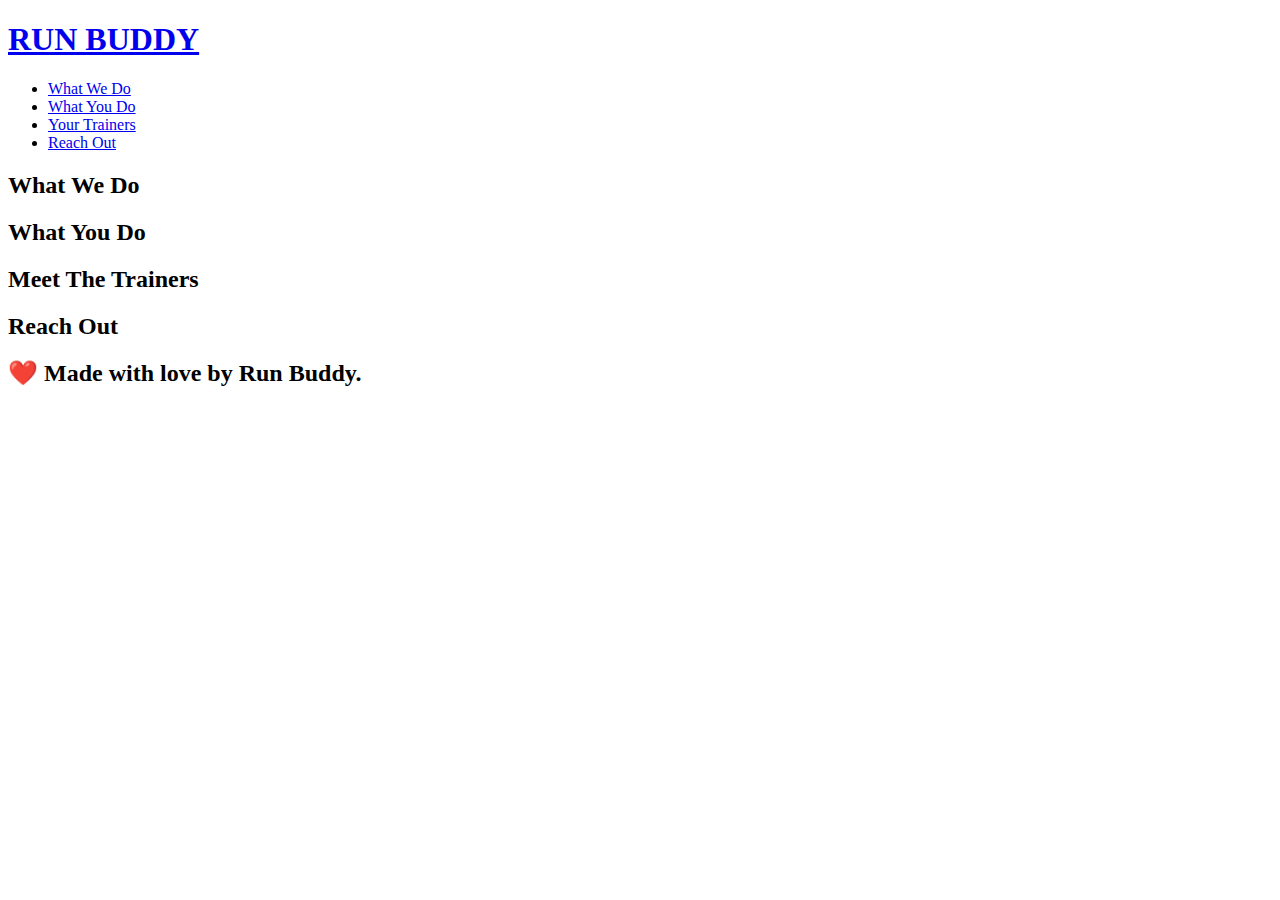
==== index.html @ 9d04934f "main" ====
<!DOCTYPE html>
<html lang="en">
    <head>
        <meta charset="UTF-8" />
        <title>Run Buddy</title>
    </head>
    <body>
        <!-- navigation -->
        <header>
            <h1>
                <a href="/">RUN BUDDY</a>
            </h1>
            <nav>
                <!-- Unordered list element -->
                <ul>
                    <!-- List item element -->
                    <li>
                        <!-- Anchor element -->
                        <a href="#what-we-do">What We Do</a>
                    </li>
                    <li>
                        <a href="#what-you-do">What You Do</a>
                    </li>
                    <li>
                        <a href="#your-trainers">Your Trainers</a>
                    </li>
                    <li>
                        <a href="#reach-out">Reach Out</a>
                    </li>
                </ul>
            </nav>
        </header>
        
        <!-- hero/jumbotron -->
        <section>
        </section>

        <!-- "what we do" section -->
        <section>
            <h2>What We Do</h2>
        </section>

        <!-- "what you do" section -->
        <section>
            <h2>What You Do</h2>
        </section>

        <!-- "meet the trainers" section -->
        <section>
            <h2>Meet The Trainers</h2>
        </section>
        
        <!-- "reach out" section -->
        <section>
            <h2>Reach Out</h2>
        </section>

        <!-- footer -->
        <footer>
            <h2>❤️ Made with love by Run Buddy.</h2>
        </footer>
    </body>
</html>
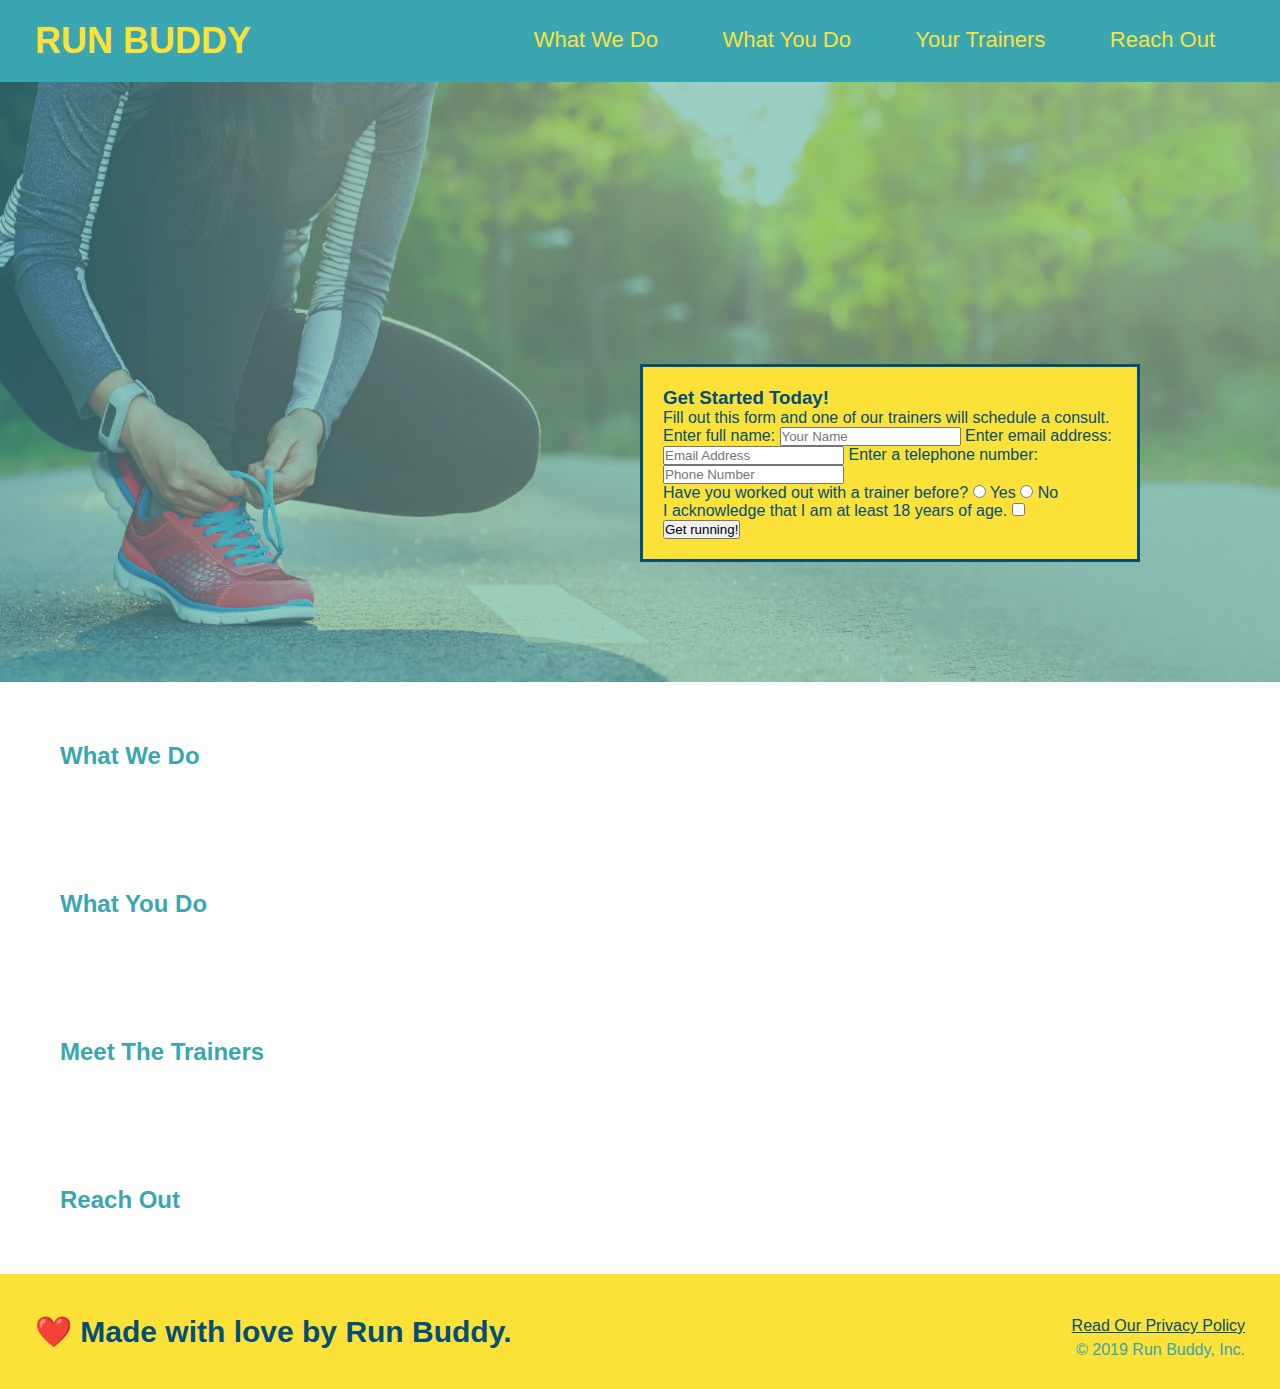
==== commit 146b7011: "working file" ====
--- a/index.html
+++ b/index.html
@@ -1,63 +1,101 @@
 <!DOCTYPE html>
 <html lang="en">
-    <head>
-        <meta charset="UTF-8" />
-        <title>Run Buddy</title>
-    </head>
-    <body>
-        <!-- navigation -->
-        <header>
-            <h1>
-                <a href="/">RUN BUDDY</a>
-            </h1>
-            <nav>
-                <!-- Unordered list element -->
-                <ul>
-                    <!-- List item element -->
-                    <li>
-                        <!-- Anchor element -->
-                        <a href="#what-we-do">What We Do</a>
-                    </li>
-                    <li>
-                        <a href="#what-you-do">What You Do</a>
-                    </li>
-                    <li>
-                        <a href="#your-trainers">Your Trainers</a>
-                    </li>
-                    <li>
-                        <a href="#reach-out">Reach Out</a>
-                    </li>
-                </ul>
-            </nav>
-        </header>
-        
-        <!-- hero/jumbotron -->
-        <section>
-        </section>
 
-        <!-- "what we do" section -->
-        <section>
-            <h2>What We Do</h2>
-        </section>
+<head>
+  <meta charset="UTF-8" />
+  <title>Run Buddy</title>
+  <link rel="stylesheet" href="./assets/css/style.css" />
+</head>
 
-        <!-- "what you do" section -->
-        <section>
-            <h2>What You Do</h2>
-        </section>
+<body>
+  <!-- navigation -->
+  <header>
+    <h1>
+      <a href="/">
+        RUN BUDDY
+      </a>
+    </h1>
+    <nav>
+      <!-- Unordered list element -->
+      <ul>
+        <!-- List item element-->
+        <li>
+          <!-- Anchor element -->
+          <a href="#what-we-do">What We Do</a>
+        </li>
+        <li>
+          <a href="#what-you-do">What You Do</a>
+        </li>
+        <li>
+          <a href="#your-trainers">Your Trainers</a>
+        </li>
+        <li>
+          <a href="#reach-out">Reach Out</a>
+        </li>
+      </ul>
+    </nav>
+  </header>
 
-        <!-- "meet the trainers" section -->
-        <section>
-            <h2>Meet The Trainers</h2>
-        </section>
-        
-        <!-- "reach out" section -->
-        <section>
-            <h2>Reach Out</h2>
-        </section>
+  <!-- hero/jumbotron -->
+  <section class="hero">
+    <div class="hero-form">
+      <h3>Get Started Today!</h3>
+      <p>Fill out this form and one of our trainers will schedule a consult.</p>
+      <form>
+        <label for="name">Enter full name:</label>
+        <input type="text" placeholder="Your Name" name="name" id="name" />
+        <label for="email">Enter email address:</label>
+        <input type="email" placeholder="Email Address" name="email" id="email"/>
+        <label for="phone">Enter a telephone number:</label>
+        <input type="tel" placeholder="Phone Number" name="phone" id="phone"/>
+        <p>
+          Have you worked out with a trainer before?
+          <input type="radio" name="trainer-confirm" id="trainer-yes" />
+          <label for="trainer-yes">Yes</label>
+          <input type="radio" name="trainer-confirm" id="trainer-no" />
+          <label for="trainer-no">No</label>
+        </p>
+        <p>
+          <label for="checkbox" >
+            I acknowledge that I am at least 18 years of age.
+          </label>
+          <input type="checkbox" name="age-confirm" id="checkbox" />
+        </p>
+        <button type="submit">
+          Get running!
+        </button>
+      </form>
+    </div>
+  </section>
 
-        <!-- footer -->
-        <footer>
-            <h2>❤️ Made with love by Run Buddy.</h2>
-        </footer>
-    </body>
+  <!-- "what we do" section -->
+  <section>
+    <h2>What We Do</h2>
+  </section>
+
+  <!-- "what you do" section -->
+  <section>
+    <h2>What You Do</h2>
+  </section>
+
+  <!-- "meet the trainers" section -->
+  <section>
+    <h2>Meet The Trainers</h2>
+  </section>
+
+  <!-- "reach out" section -->
+  <section>
+    <h2>Reach Out</h2>
+  </section>
+
+  <!-- footer -->
+  <footer>
+    <h2>❤️ Made with love by Run Buddy.</h2>
+    <div>
+      <a href="#">Read Our Privacy Policy</a><br />
+      &copy; 2019 Run Buddy, Inc.
+    </div>
+  </footer>
+</body>
+
 </html>--- a/assets/css/style.css
+++ b/assets/css/style.css
@@ -0,0 +1,90 @@
+* {
+  margin: 0;
+  padding: 0;
+  box-sizing: border-box;
+}
+
+body {
+  /* more on this crazy alphanumerical value in a minute! */
+  color: #39a6b2;
+  font-family: Helvetica, Arial, sans-serif;
+}
+
+/* apply styles to <header> */
+header {
+  padding: 20px 35px;
+  background-color: #39a6b2;
+}
+
+header h1 {
+  font-weight: bold;
+  font-size: 36px;
+  color: #fce138;
+  margin: 0;
+  display: inline;
+}
+header a {
+  text-decoration: none;
+  color: #fce138;
+}
+
+header nav {
+  float: right;
+  margin: 7px 0;
+}
+
+header nav ul li {
+  display: inline;
+}
+
+header nav ul li a {
+  margin: 0 30px;
+  font-weight: lighter;
+  font-size: 22px;
+}
+
+footer {
+  background: #fce138;
+  width: 100%;
+  padding: 40px 35px;
+}
+
+footer h2 {
+  display: inline;
+  color: #024e76;
+  font-size: 30px;
+  margin: 0;
+}
+
+footer div {
+  float: right;
+  line-height: 1.5;
+  text-align: right;
+}
+
+footer a {
+  color: #024e76;
+}
+
+section {
+  padding: 60px;
+}
+
+.hero {
+  background-image: url("../images/hero-bg.jpg");
+  height: 600px;
+  background-size: cover;
+  background-position: center;
+  position: relative;
+}
+
+.hero-form {
+  border: 3px solid #024e76;
+  background-color: #fce138;
+  padding: 20px;
+  width: 500px;
+  color: #024e76;
+  position: absolute;
+  bottom: 120px;
+  right: 140px;
+}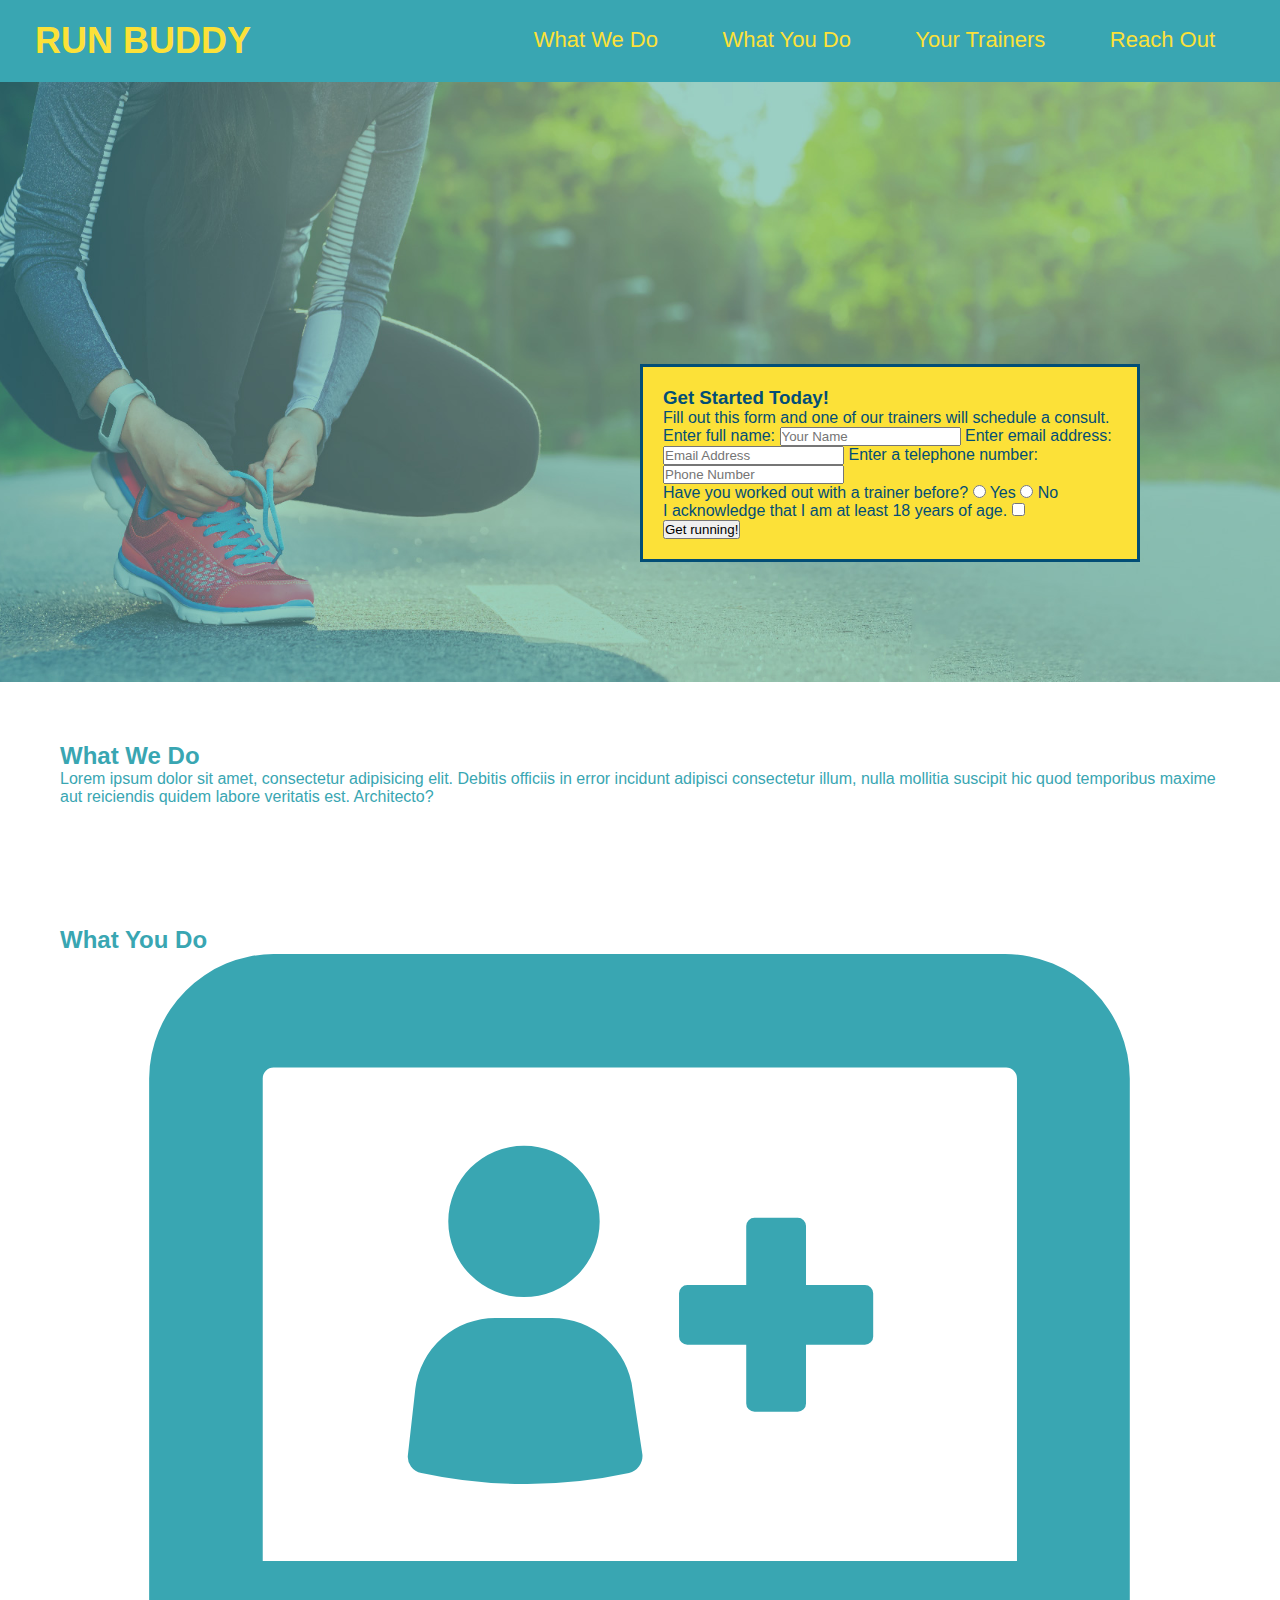
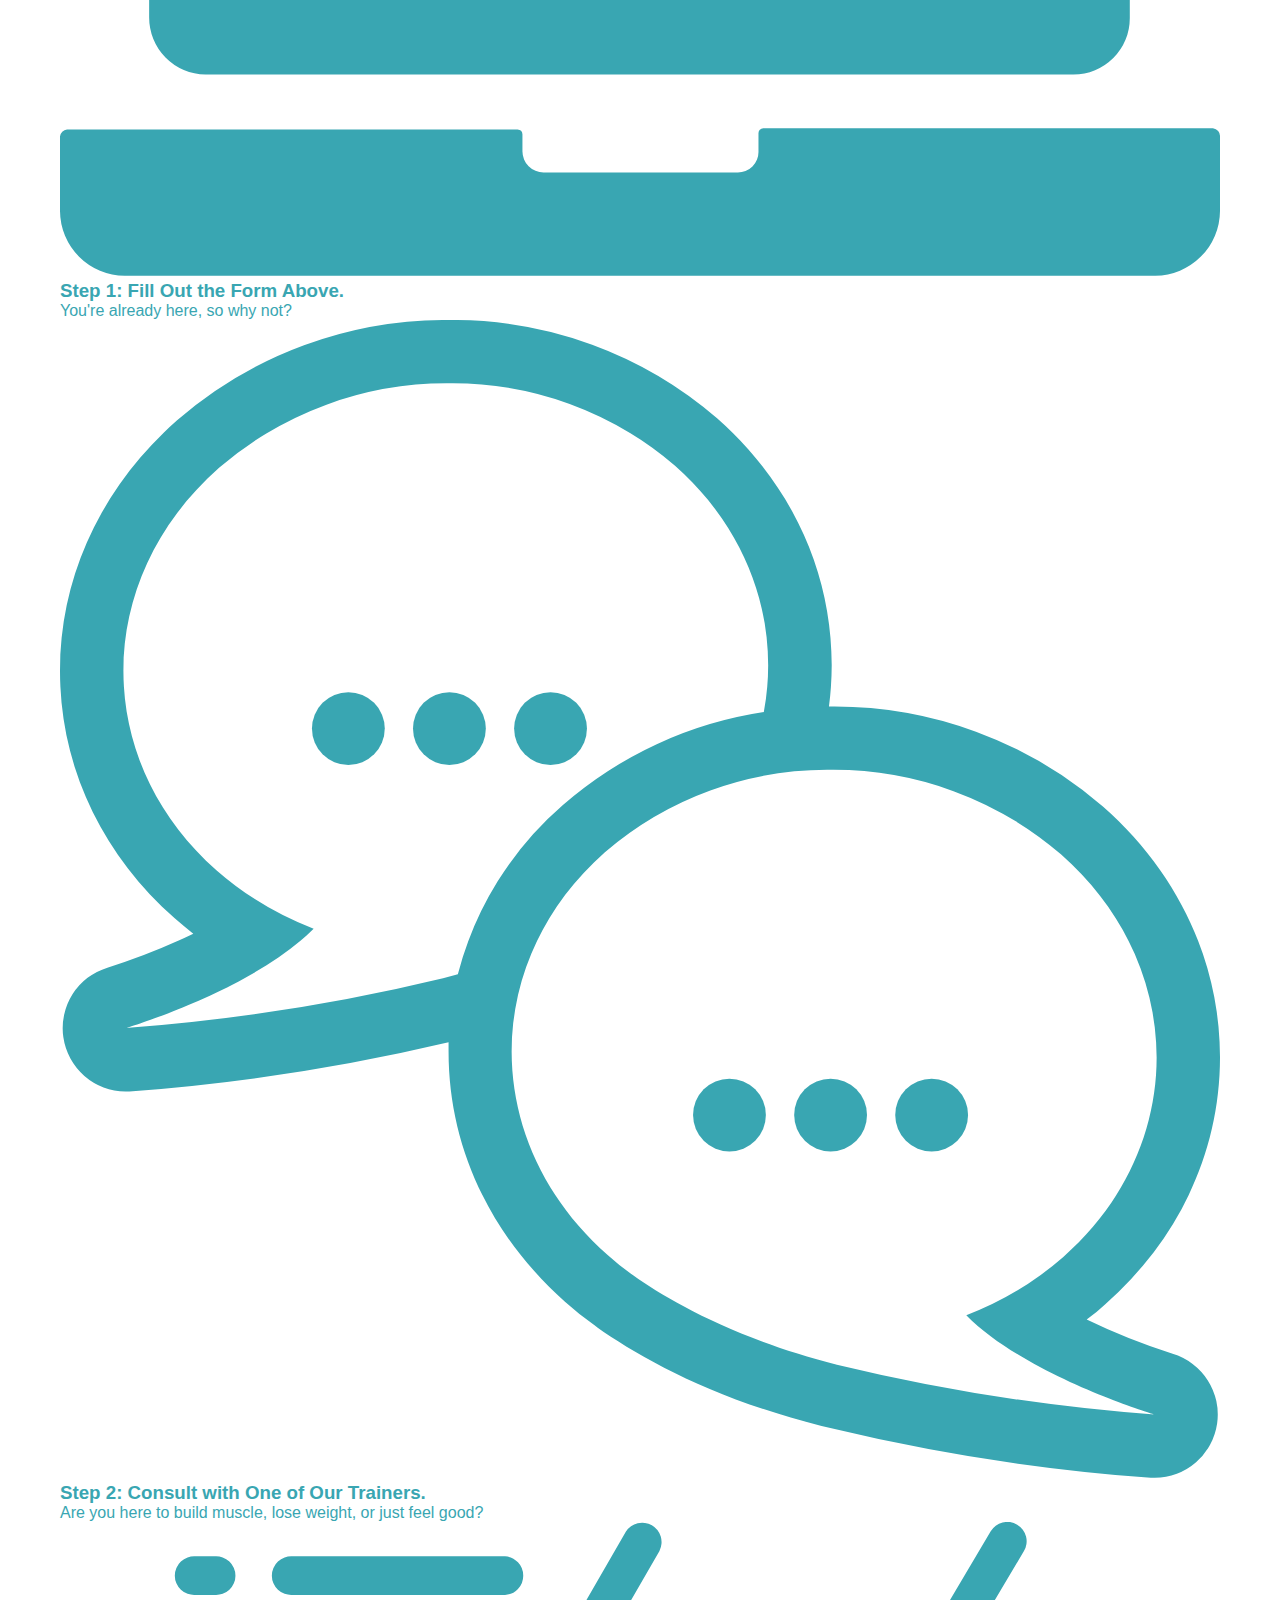
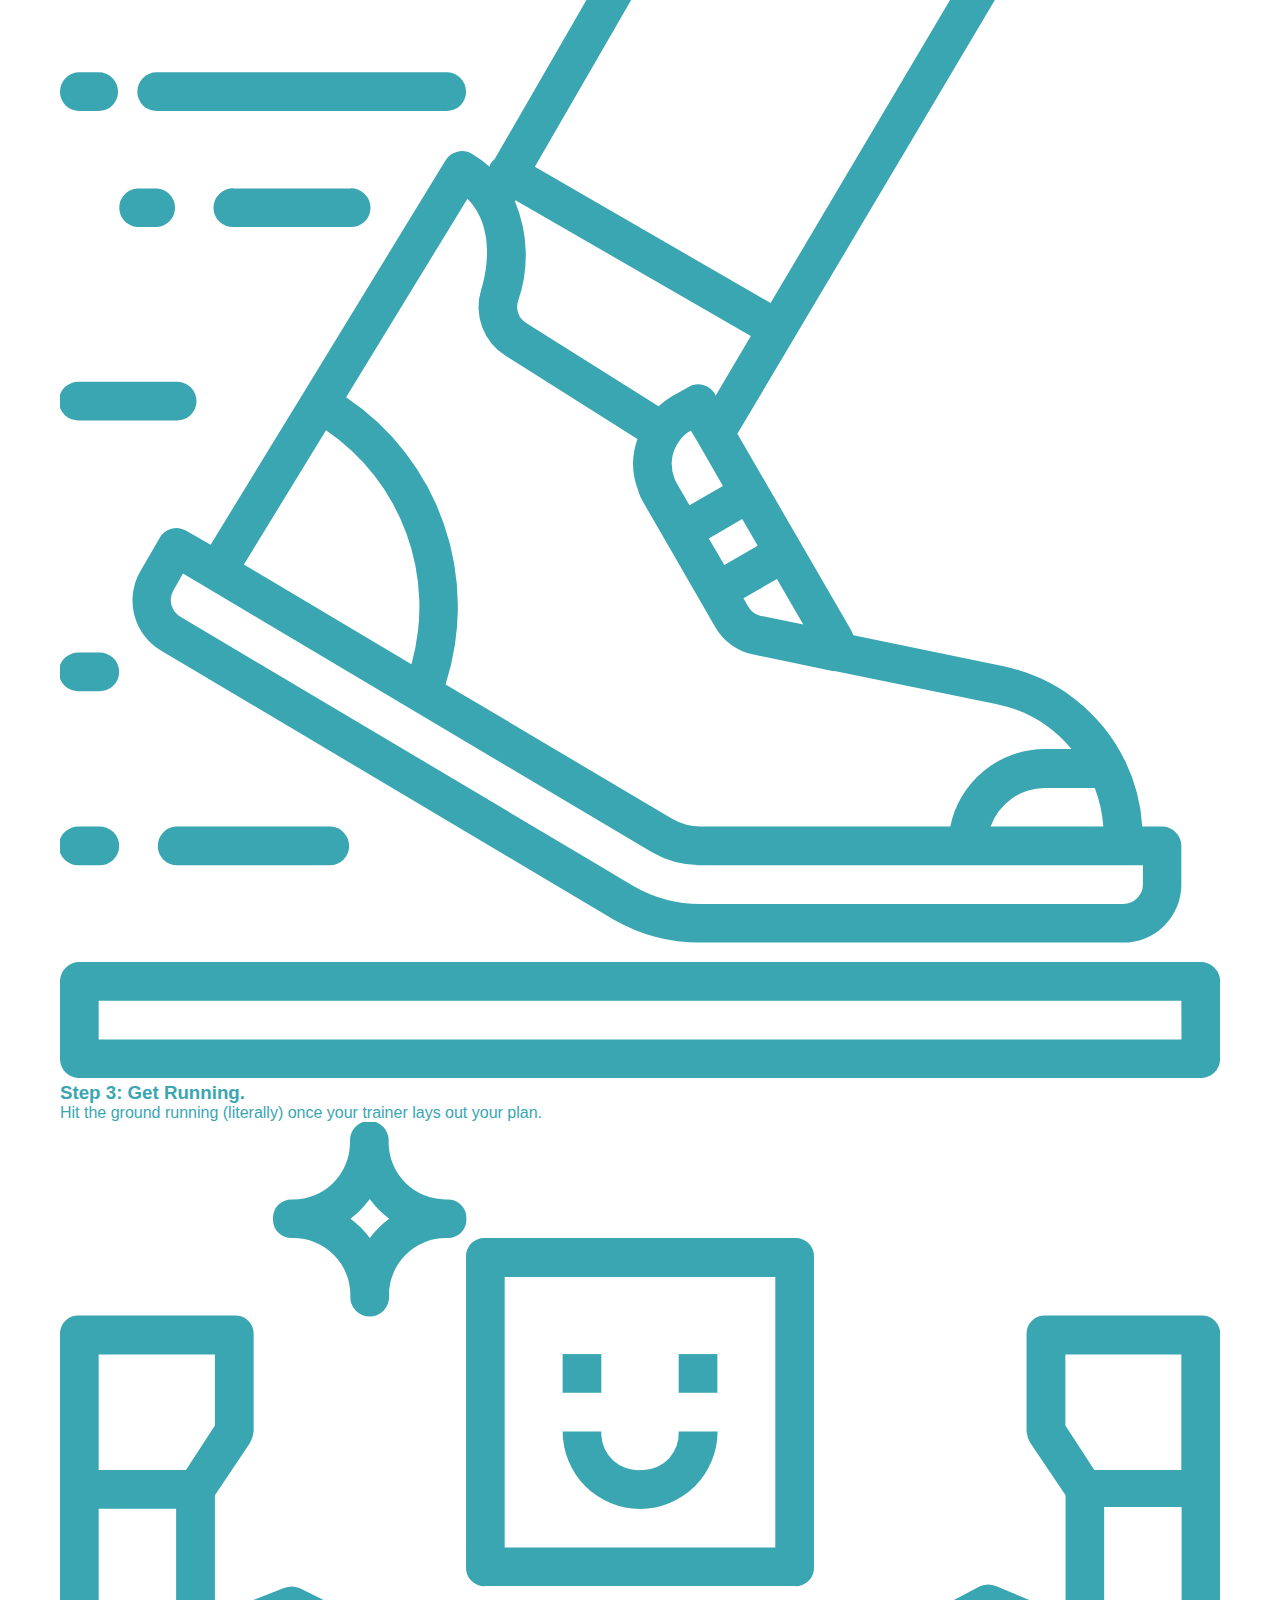
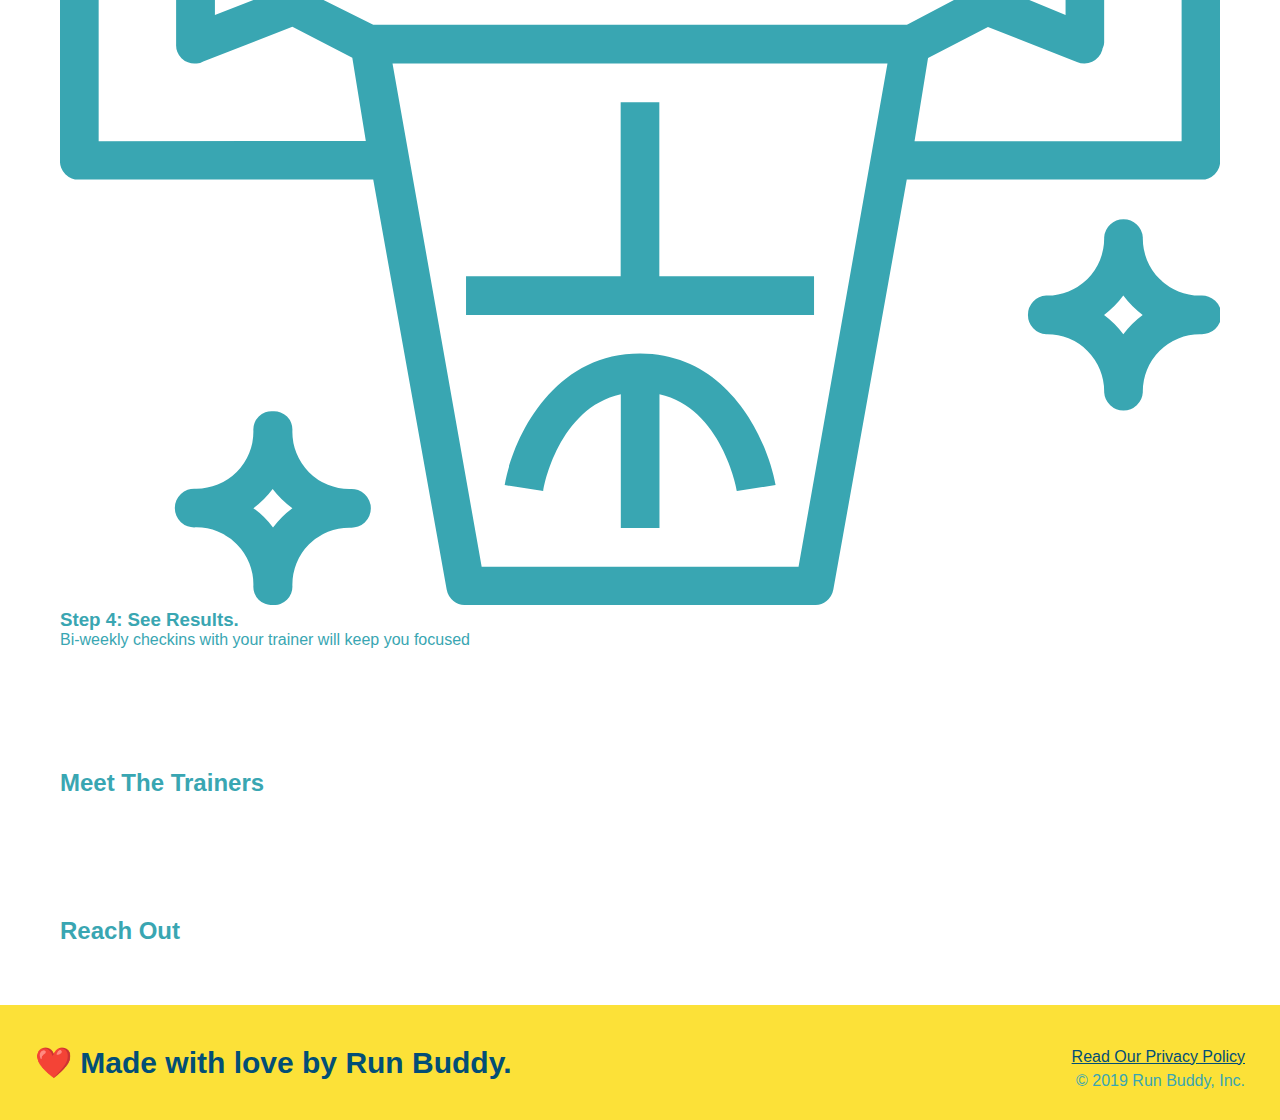
==== commit d0ad6df7: "working" ====
--- a/index.html
+++ b/index.html
@@ -43,11 +43,11 @@
       <p>Fill out this form and one of our trainers will schedule a consult.</p>
       <form>
         <label for="name">Enter full name:</label>
-        <input type="text" placeholder="Your Name" name="name" id="name" />
+        <input type="text" placeholder="Your Name" name="name" id="name" class="form-input" />
         <label for="email">Enter email address:</label>
-        <input type="email" placeholder="Email Address" name="email" id="email"/>
+        <input type="email" placeholder="Email Address" name="email" id="email" class="form-input" />
         <label for="phone">Enter a telephone number:</label>
-        <input type="tel" placeholder="Phone Number" name="phone" id="phone"/>
+        <input type="tel" placeholder="Phone Number" name="phone" id="phone" class="form-input" />
         <p>
           Have you worked out with a trainer before?
           <input type="radio" name="trainer-confirm" id="trainer-yes" />
@@ -69,13 +69,42 @@
   </section>
 
   <!-- "what we do" section -->
-  <section>
+  <section id="what-we-do">
     <h2>What We Do</h2>
+    <p>
+      Lorem ipsum dolor sit amet, consectetur adipisicing elit. Debitis officiis in error incidunt adipisci consectetur illum, nulla mollitia suscipit hic quod temporibus maxime aut reiciendis quidem labore veritatis est. Architecto?
+    </p>
   </section>
 
   <!-- "what you do" section -->
-  <section>
+  <section id="what-you-do">
     <h2>What You Do</h2>
+
+    <div>
+      <!-- insert this img element -->
+      <img src="./assets/images/step-1.svg" alt="" />
+      <h3>Step 1: Fill Out the Form Above.</h3>
+      <p>You're already here, so why not?</p>
+    </div>
+
+    <div>
+      <img src="./assets/images/step-2.svg" alt="" />
+      <h3>Step 2: Consult with One of Our Trainers.</h3>
+      <p>Are you here to build muscle, lose weight, or just feel good?</p>
+    </div>
+
+    <div>
+      <img src="./assets/images/step-3.svg" alt="" />
+      <h3>Step 3: Get Running.</h3>
+      <p>Hit the ground running (literally) once your trainer lays out your plan.</p>
+    </div>
+
+    <div>
+      <img src="./assets/images/step-4.svg" alt="" />
+      <h3>Step 4: See Results.</h3>
+      <p>Bi-weekly checkins with your trainer will keep you focused</p>
+    </div>
+
   </section>
 
   <!-- "meet the trainers" section -->
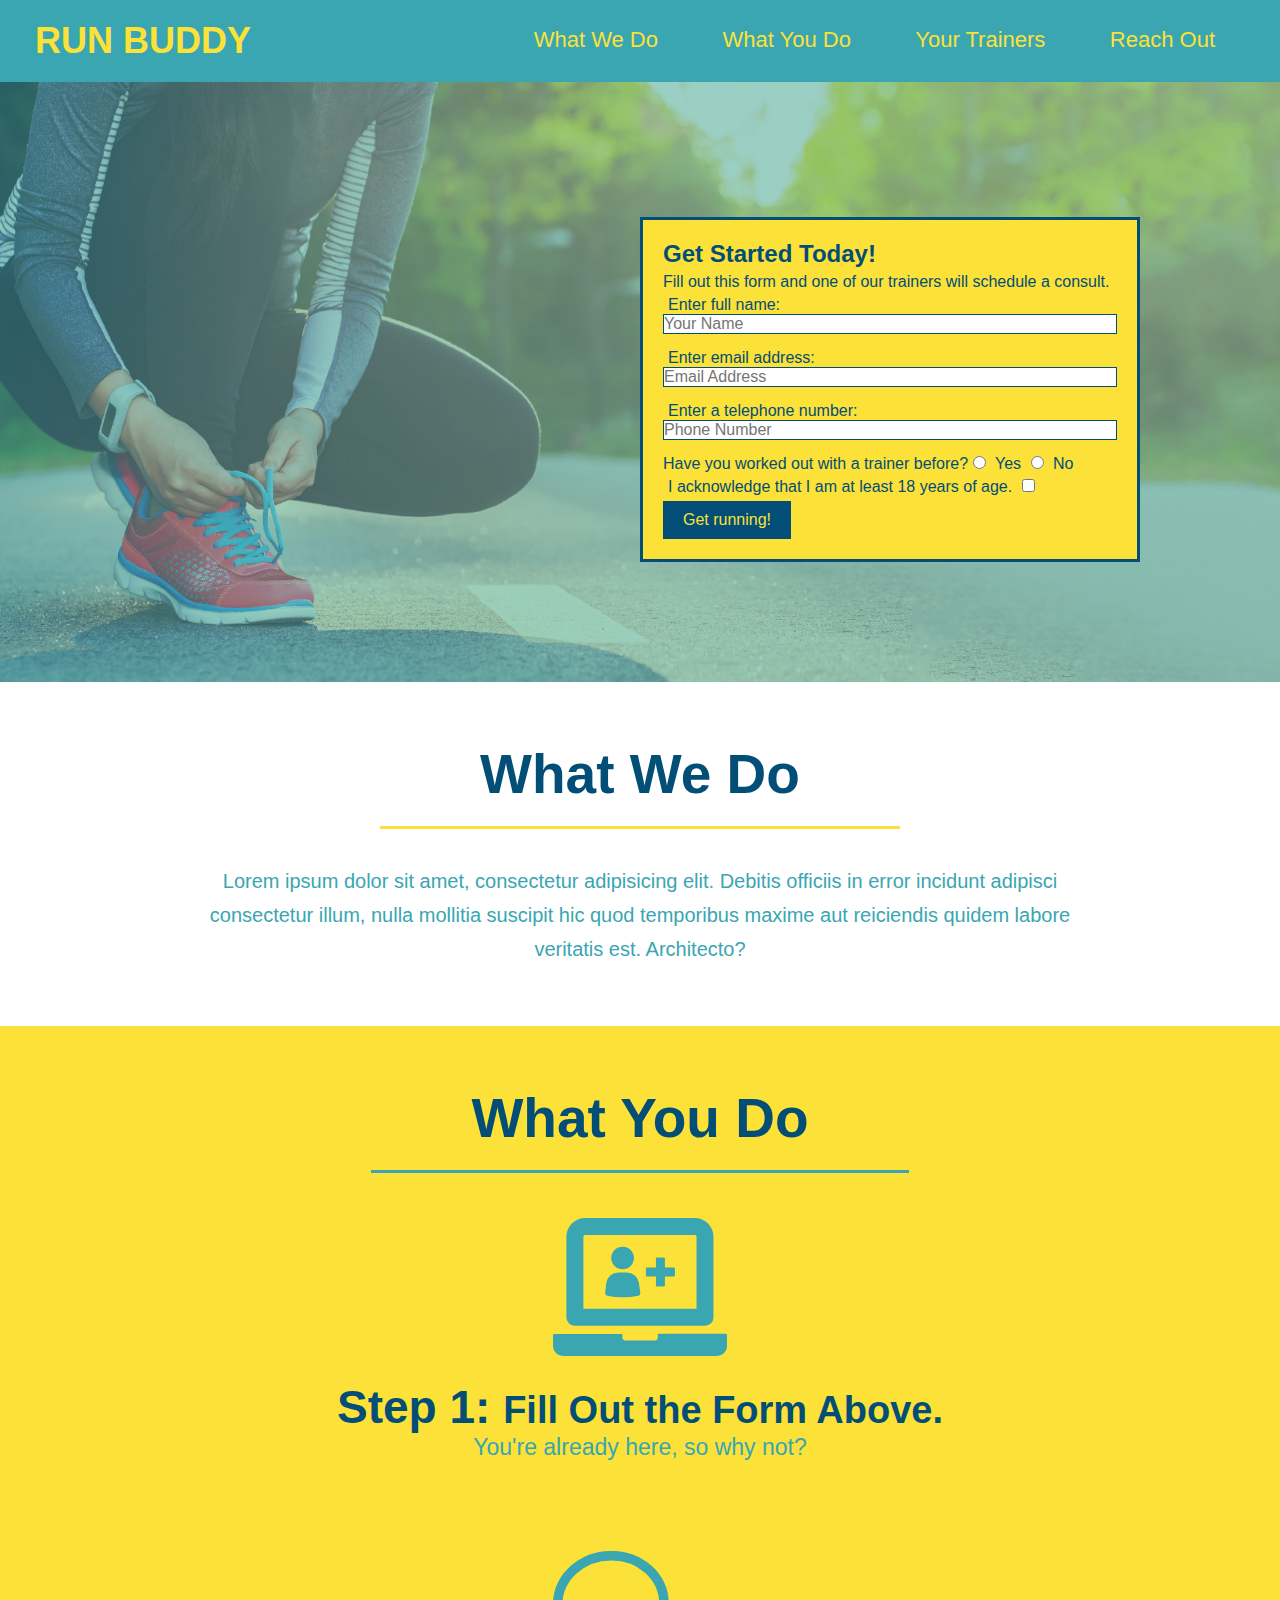
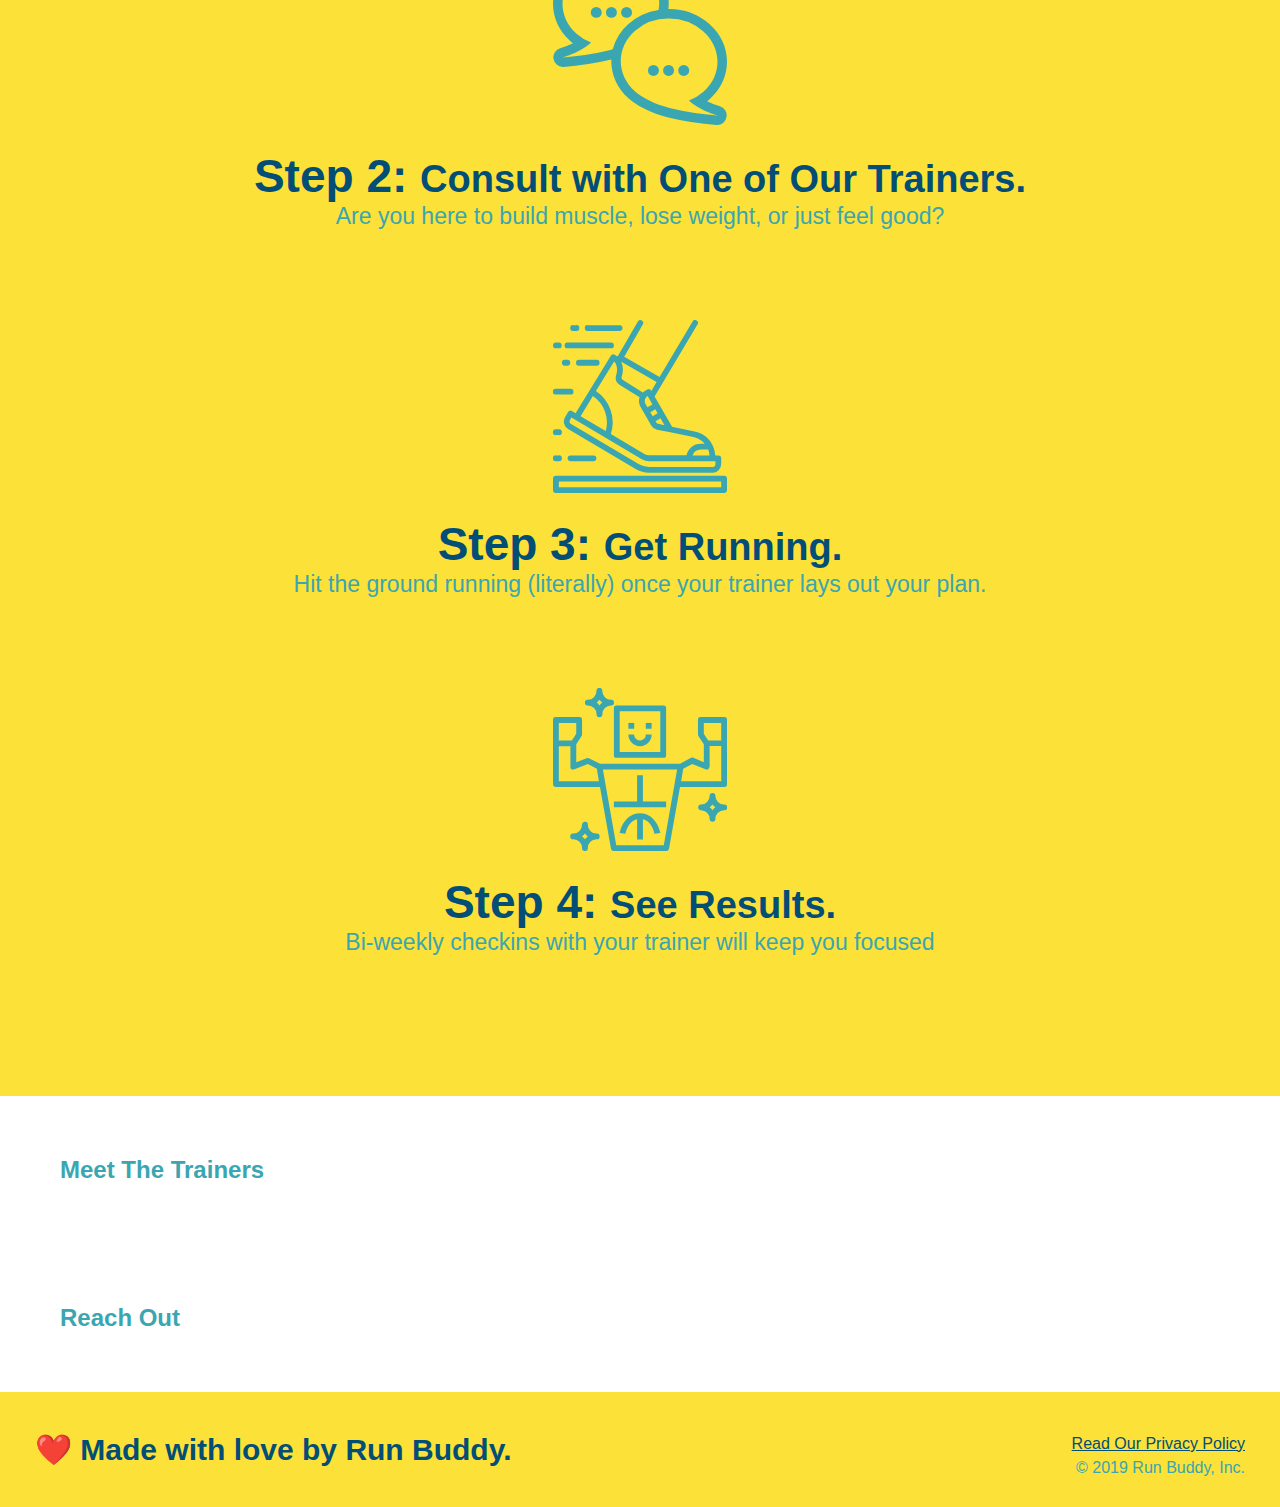
==== commit 65e5e363: "style what you do section" ====
--- a/index.html
+++ b/index.html
@@ -69,39 +69,39 @@
   </section>
 
   <!-- "what we do" section -->
-  <section id="what-we-do">
-    <h2>What We Do</h2>
+  <section id="what-we-do" class="intro">
+    <h2 class="section-title primary-border">What We Do</h2>
     <p>
       Lorem ipsum dolor sit amet, consectetur adipisicing elit. Debitis officiis in error incidunt adipisci consectetur illum, nulla mollitia suscipit hic quod temporibus maxime aut reiciendis quidem labore veritatis est. Architecto?
     </p>
   </section>
 
   <!-- "what you do" section -->
-  <section id="what-you-do">
-    <h2>What You Do</h2>
+  <section id="what-you-do" class="steps">
+    <h2 class="section-title secondary-border">What You Do</h2>
 
     <div>
       <!-- insert this img element -->
       <img src="./assets/images/step-1.svg" alt="" />
-      <h3>Step 1: Fill Out the Form Above.</h3>
+      <h3>Step 1: <span>Fill Out the Form Above.</span></h3>
       <p>You're already here, so why not?</p>
     </div>
 
     <div>
       <img src="./assets/images/step-2.svg" alt="" />
-      <h3>Step 2: Consult with One of Our Trainers.</h3>
+      <h3>Step 2: <span>Consult with One of Our Trainers.</span></h3>
       <p>Are you here to build muscle, lose weight, or just feel good?</p>
     </div>
 
     <div>
       <img src="./assets/images/step-3.svg" alt="" />
-      <h3>Step 3: Get Running.</h3>
+      <h3>Step 3: <span>Get Running.</span></h3>
       <p>Hit the ground running (literally) once your trainer lays out your plan.</p>
     </div>
 
     <div>
       <img src="./assets/images/step-4.svg" alt="" />
-      <h3>Step 4: See Results.</h3>
+      <h3>Step 4: <span>See Results.</span></h3>
       <p>Bi-weekly checkins with your trainer will keep you focused</p>
     </div>
 
--- a/assets/css/style.css
+++ b/assets/css/style.css
@@ -70,6 +70,23 @@
   padding: 60px;
 }
 
+.section-title {
+  font-size: 55px;
+  color: #024e76;
+  margin-bottom: 35px;
+  padding: 0 100px 20px 100px;
+  display: inline-block;
+  border-bottom: 3px solid;
+}
+
+.primary-border {
+  border-color: #fce138;
+}
+
+.secondary-border {
+  border-color: #39a6b2;
+}
+
 .hero {
   background-image: url("../images/hero-bg.jpg");
   height: 600px;
@@ -87,4 +104,76 @@
   position: absolute;
   bottom: 120px;
   right: 140px;
+}
+
+.hero-form h3 {
+  font-size: 24px;
+  margin: 0;
+}
+
+.hero-form p {
+  margin: 5px 0 5px 0;
+}
+
+.hero-form label {
+  margin: 0 5px;
+}
+
+.hero-form button {
+  color: #fce138;
+  background-color: #024e76;
+  border: none;
+  padding: 10px 20px;
+  font-size: 16px;
+}
+
+.form-input {
+  border: 1px solid #024e76;
+  display: block;
+  padding: 7px 15 px;
+  font-size: 16px;
+  color: #024e76;
+  width: 100%;
+  margin-bottom: 15px;
+}
+
+.intro {
+  text-align: center;
+}
+
+.intro p {
+  line-height: 1.7;
+  color: #39a6b2;
+  width: 80%;
+  font-size: 20px;
+  margin: 0 auto;
+}
+
+.steps {
+  text-align: center;
+  background: #fce138;
+}
+
+.steps div {
+  margin-bottom: 80px;
+}
+
+.steps img {
+  width: 15%;
+  margin: 10px 0;
+}
+
+.steps h3 {
+  color: #024e76;
+  font-size: 46px;
+  margin-top: 10px;
+}
+
+.steps p {
+  color: #39a6b2;
+  font-size: 23px;
+}
+
+.steps span {
+  font-size: 38px;
 }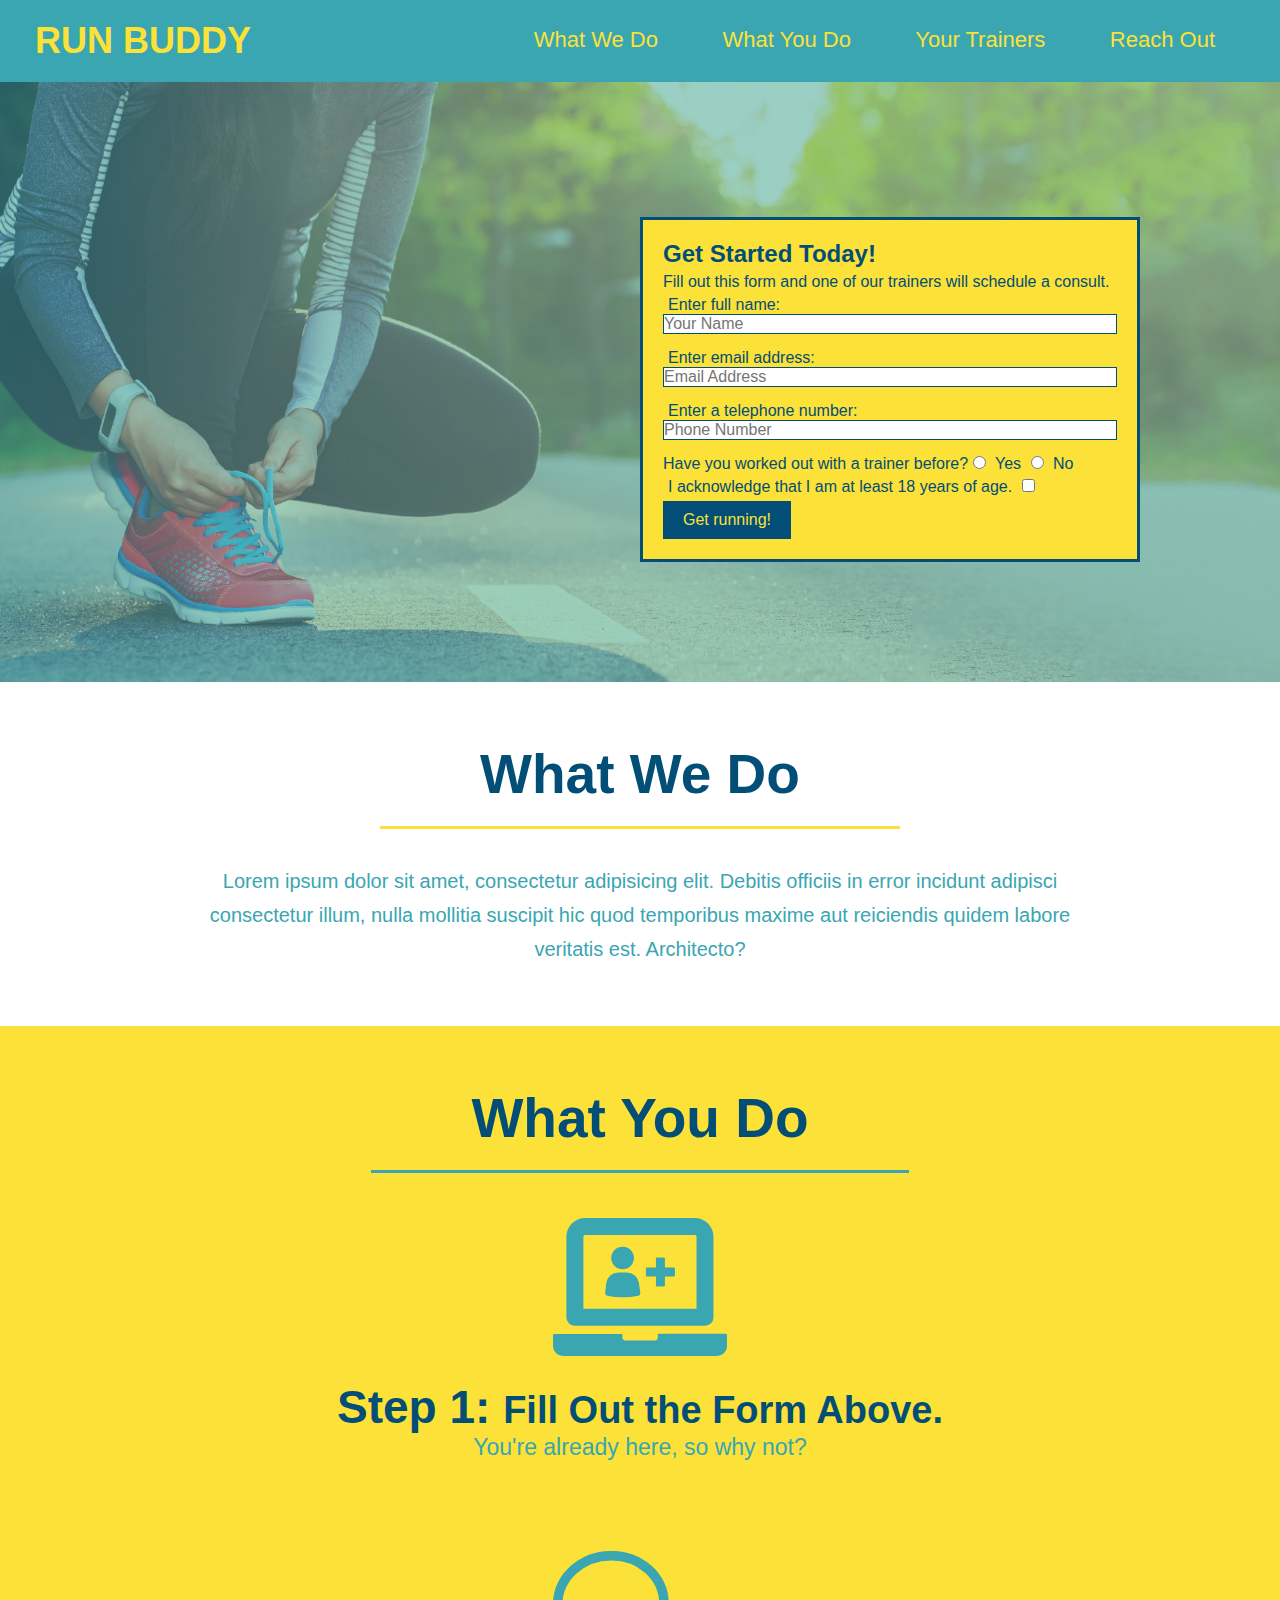
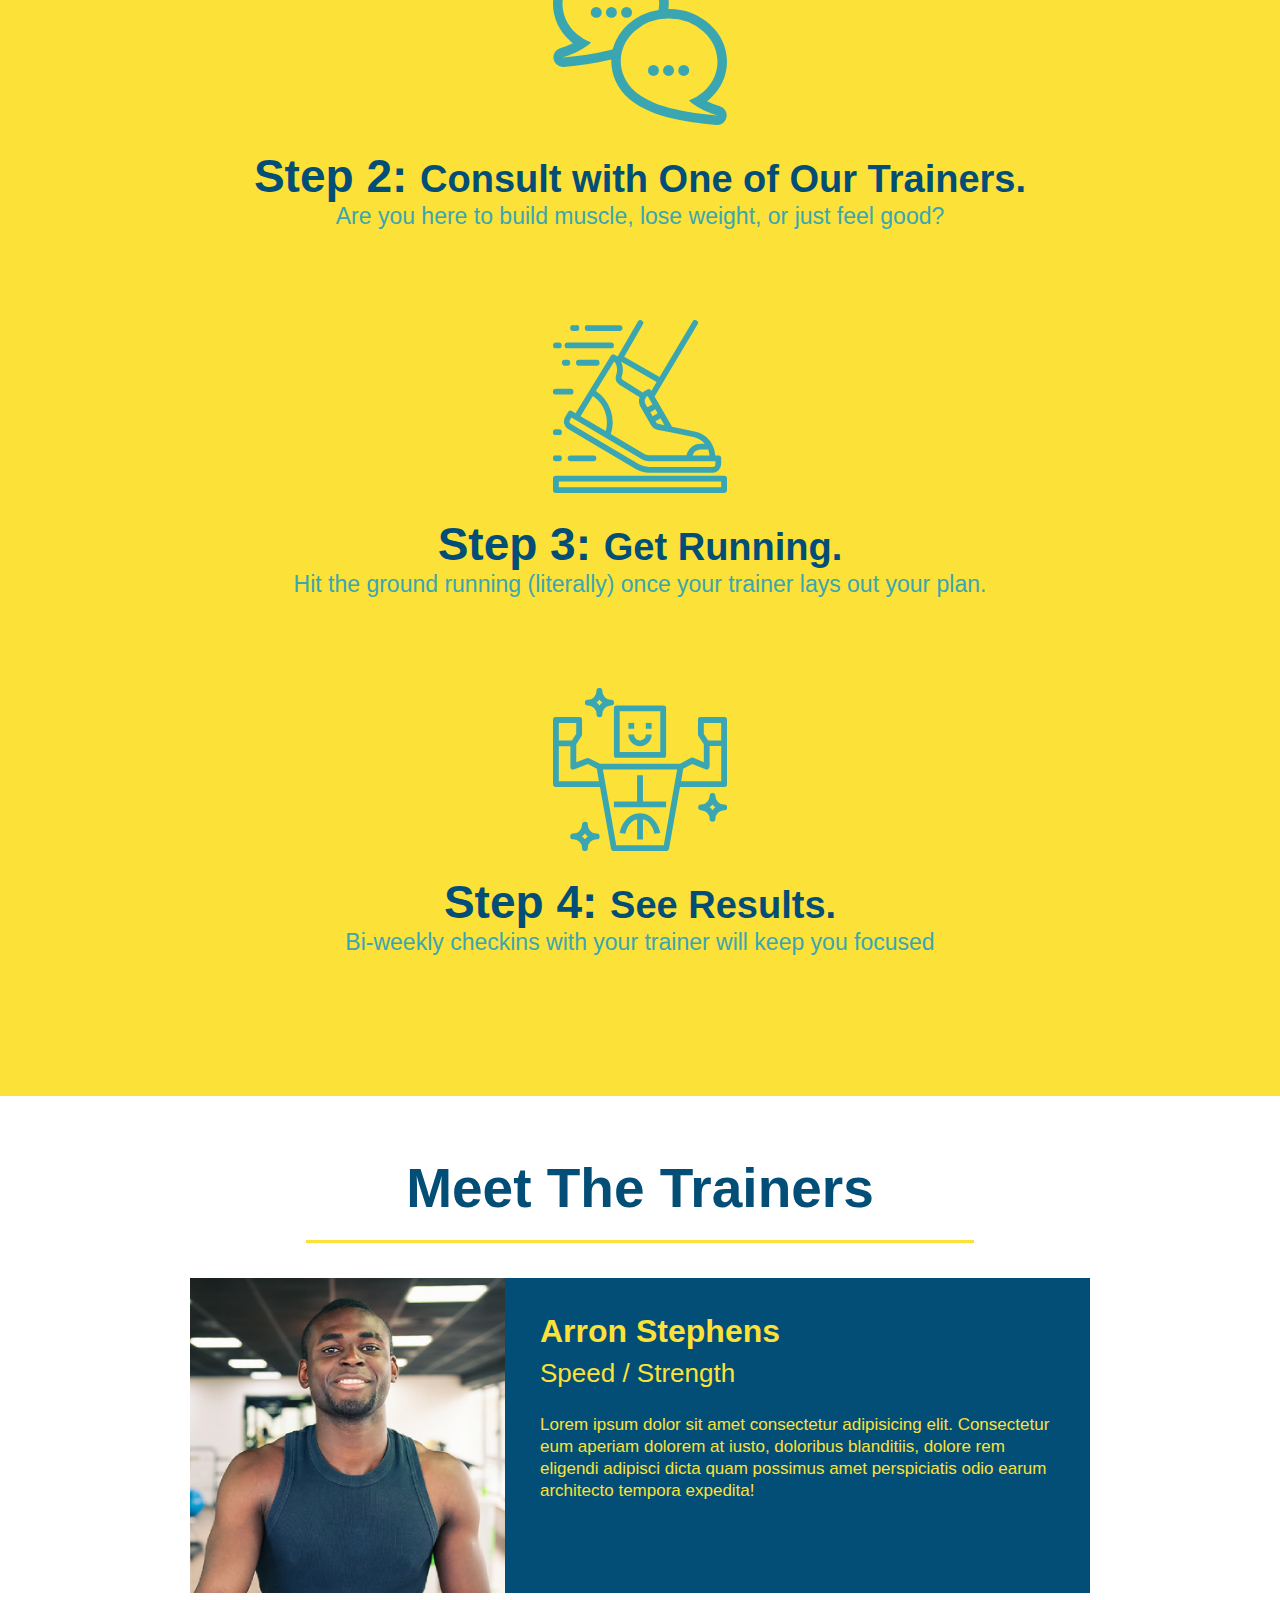
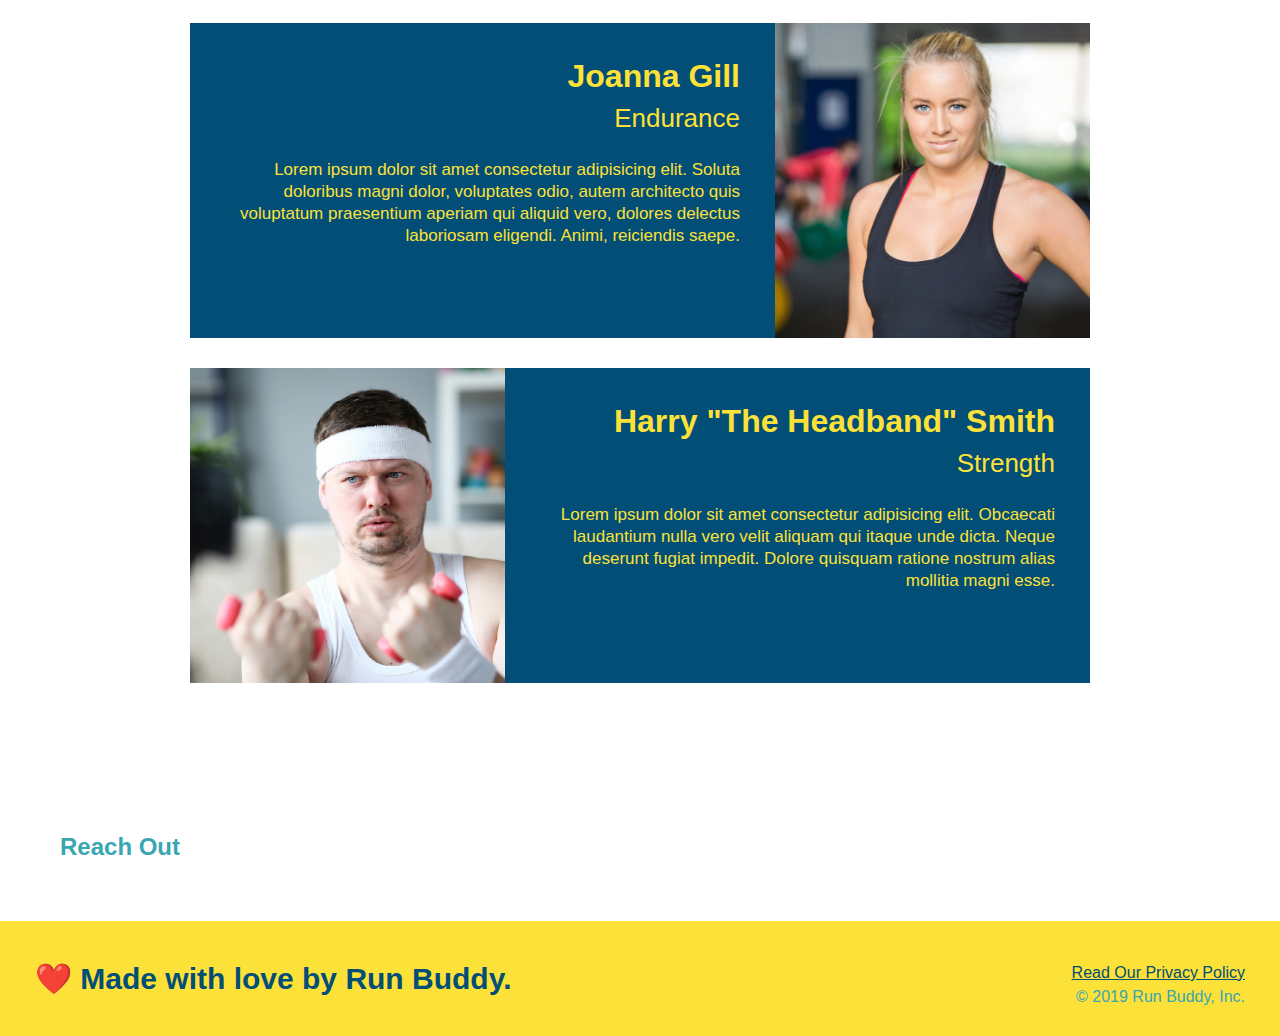
==== commit 9e6528d6: "meet the trainers section" ====
--- a/index.html
+++ b/index.html
@@ -108,12 +108,46 @@
   </section>
 
   <!-- "meet the trainers" section -->
-  <section>
-    <h2>Meet The Trainers</h2>
+  <section id="your-trainers" class="trainers">
+    <h2 class="section-title primary-border">Meet The Trainers</h2>
+    <article class="trainer">
+      <img src="./assets/images/trainer-1.jpg" alt="Arron Stephens in his workout clothes, ready to pump iron" />
+      <div class="trainer-bio text-left">
+        <h3>Arron Stephens</h3>
+        <h4>Speed / Strength</h4>
+        <p>
+          Lorem ipsum dolor sit amet consectetur adipisicing elit. Consectetur eum aperiam dolorem at iusto, doloribus blanditiis, dolore rem eligendi adipisci dicta quam possimus amet perspiciatis odio earum architecto tempora expedita!
+        </p>
+      </div>
+    </article>
+    
+    <!-- second trainer bio -->
+    <article class="trainer">
+      <div class="trainer-bio text-right">
+        <h3>Joanna Gill</h3>
+        <h4>Endurance</h4>
+        <p>
+          Lorem ipsum dolor sit amet consectetur adipisicing elit. Soluta doloribus magni dolor, voluptates odio, autem architecto quis voluptatum praesentium aperiam qui aliquid vero, dolores delectus laboriosam eligendi. Animi, reiciendis saepe.
+        </p>
+      </div>
+      <img src="./assets/images/trainer-2.jpg" alt="Joanna Gill cooling off after a workout" />
+    </article>
+
+    <!-- third trainer bio -->
+    <article class="trainer">
+      <img src="./assets/images/trainer-3.jpg" alt="Harry Smith wearing a headband and lifting comically small pink weights" />
+      <div class="trainer-bio text-right">
+        <h3>Harry "The Headband" Smith</h3>
+        <h4>Strength</h4>
+        <p>
+          Lorem ipsum dolor sit amet consectetur adipisicing elit. Obcaecati laudantium nulla vero velit aliquam qui itaque unde dicta. Neque deserunt fugiat impedit. Dolore quisquam ratione nostrum alias mollitia magni esse.
+        </p>
+      </div>
+    </article>
   </section>
 
   <!-- "reach out" section -->
-  <section>
+  <section id="reach-out">
     <h2>Reach Out</h2>
   </section>
 
--- a/assets/css/style.css
+++ b/assets/css/style.css
@@ -176,4 +176,51 @@
 
 .steps span {
   font-size: 38px;
+}
+
+.trainers {
+  text-align: center;
+}
+
+.trainer {
+  width: 900px;
+  margin: 0 auto 30px auto;
+  background: #024e76;
+  color: #fce138;
+  overflow: auto;
+}
+
+.trainer img {
+  width: 35%;
+  float: left;
+}
+
+.trainer-bio {
+  padding: 35px;
+  float: left;
+  width: 65%;
+}
+
+.text-left {
+  text-align: left;
+}
+
+.text-right {
+  text-align: right;
+}
+
+.trainer-bio h3 {
+  font-size: 32px;
+  margin-bottom: 8px;
+}
+
+.trainer-bio h4 {
+  font-weight: lighter;
+  font-size: 26px;
+  margin-bottom: 25px;
+}
+
+.trainer-bio p {
+  font-size: 17px;
+  line-height: 1.3;
 }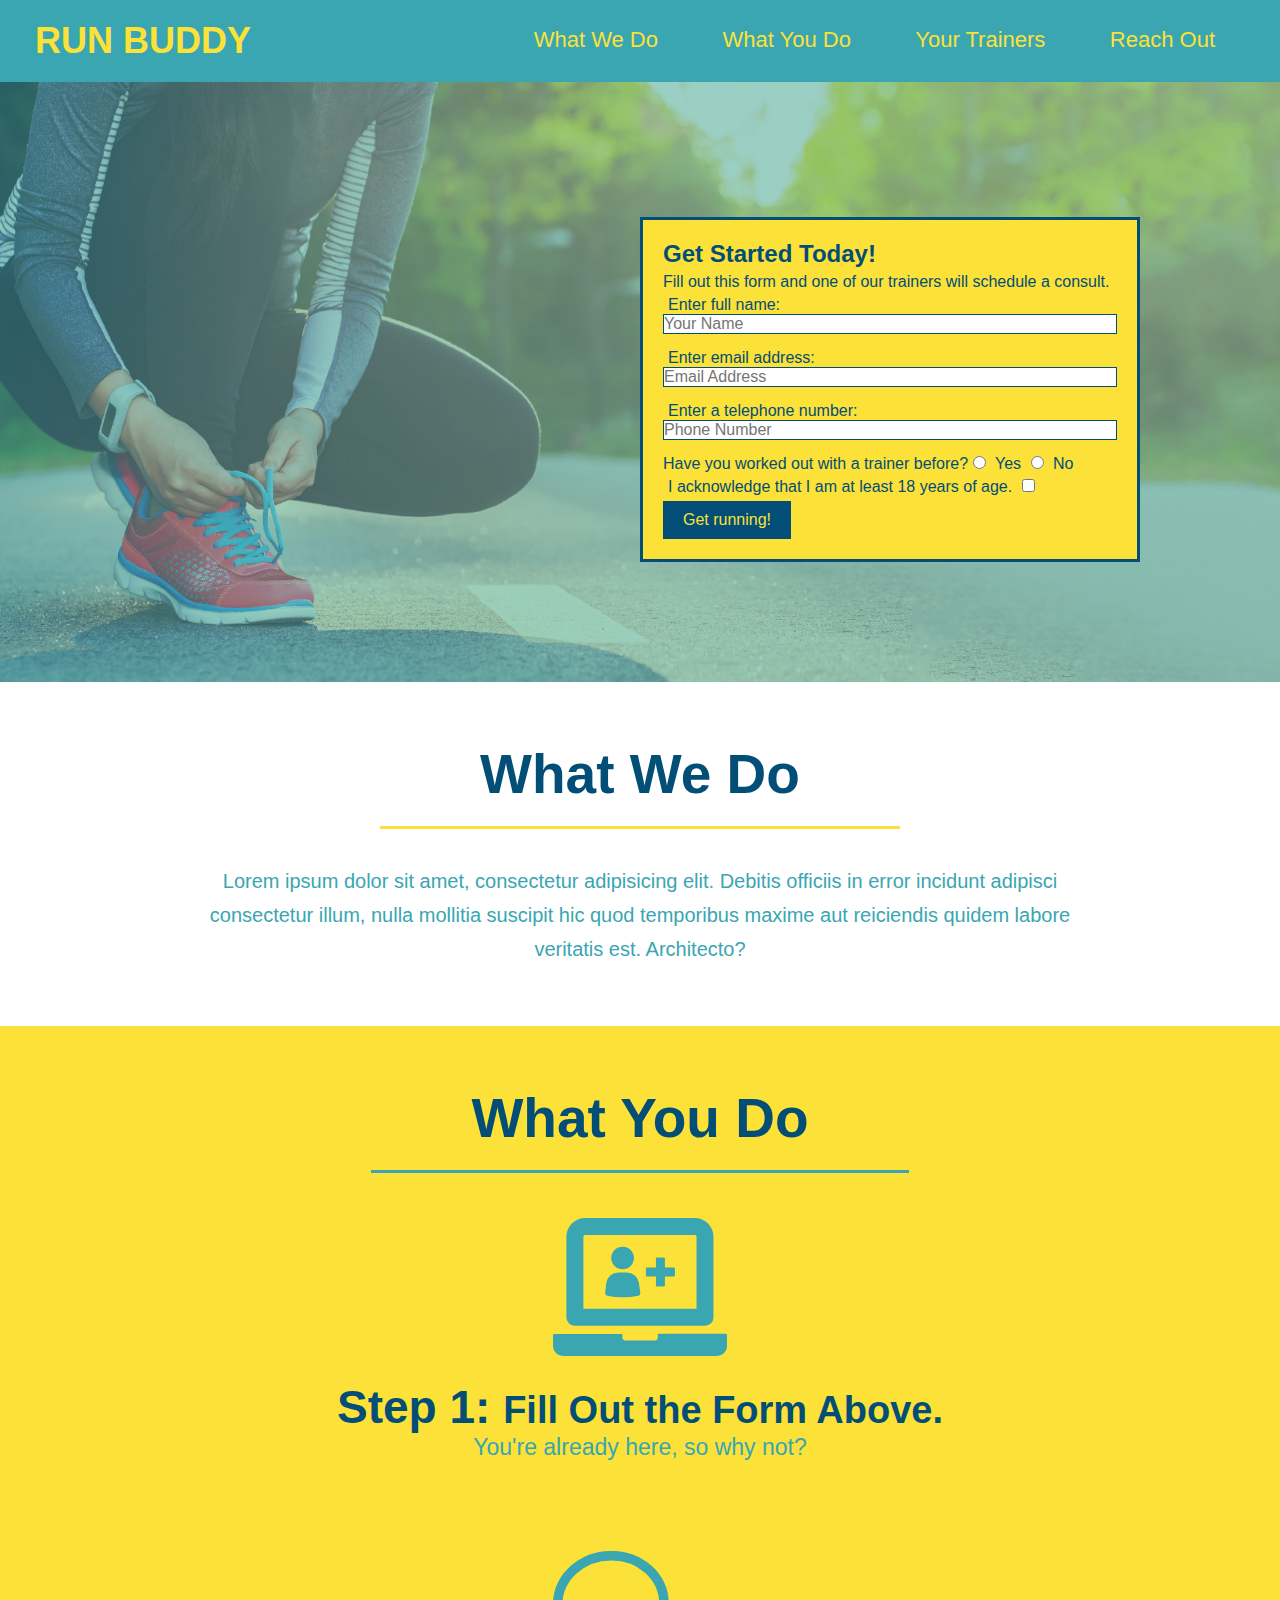
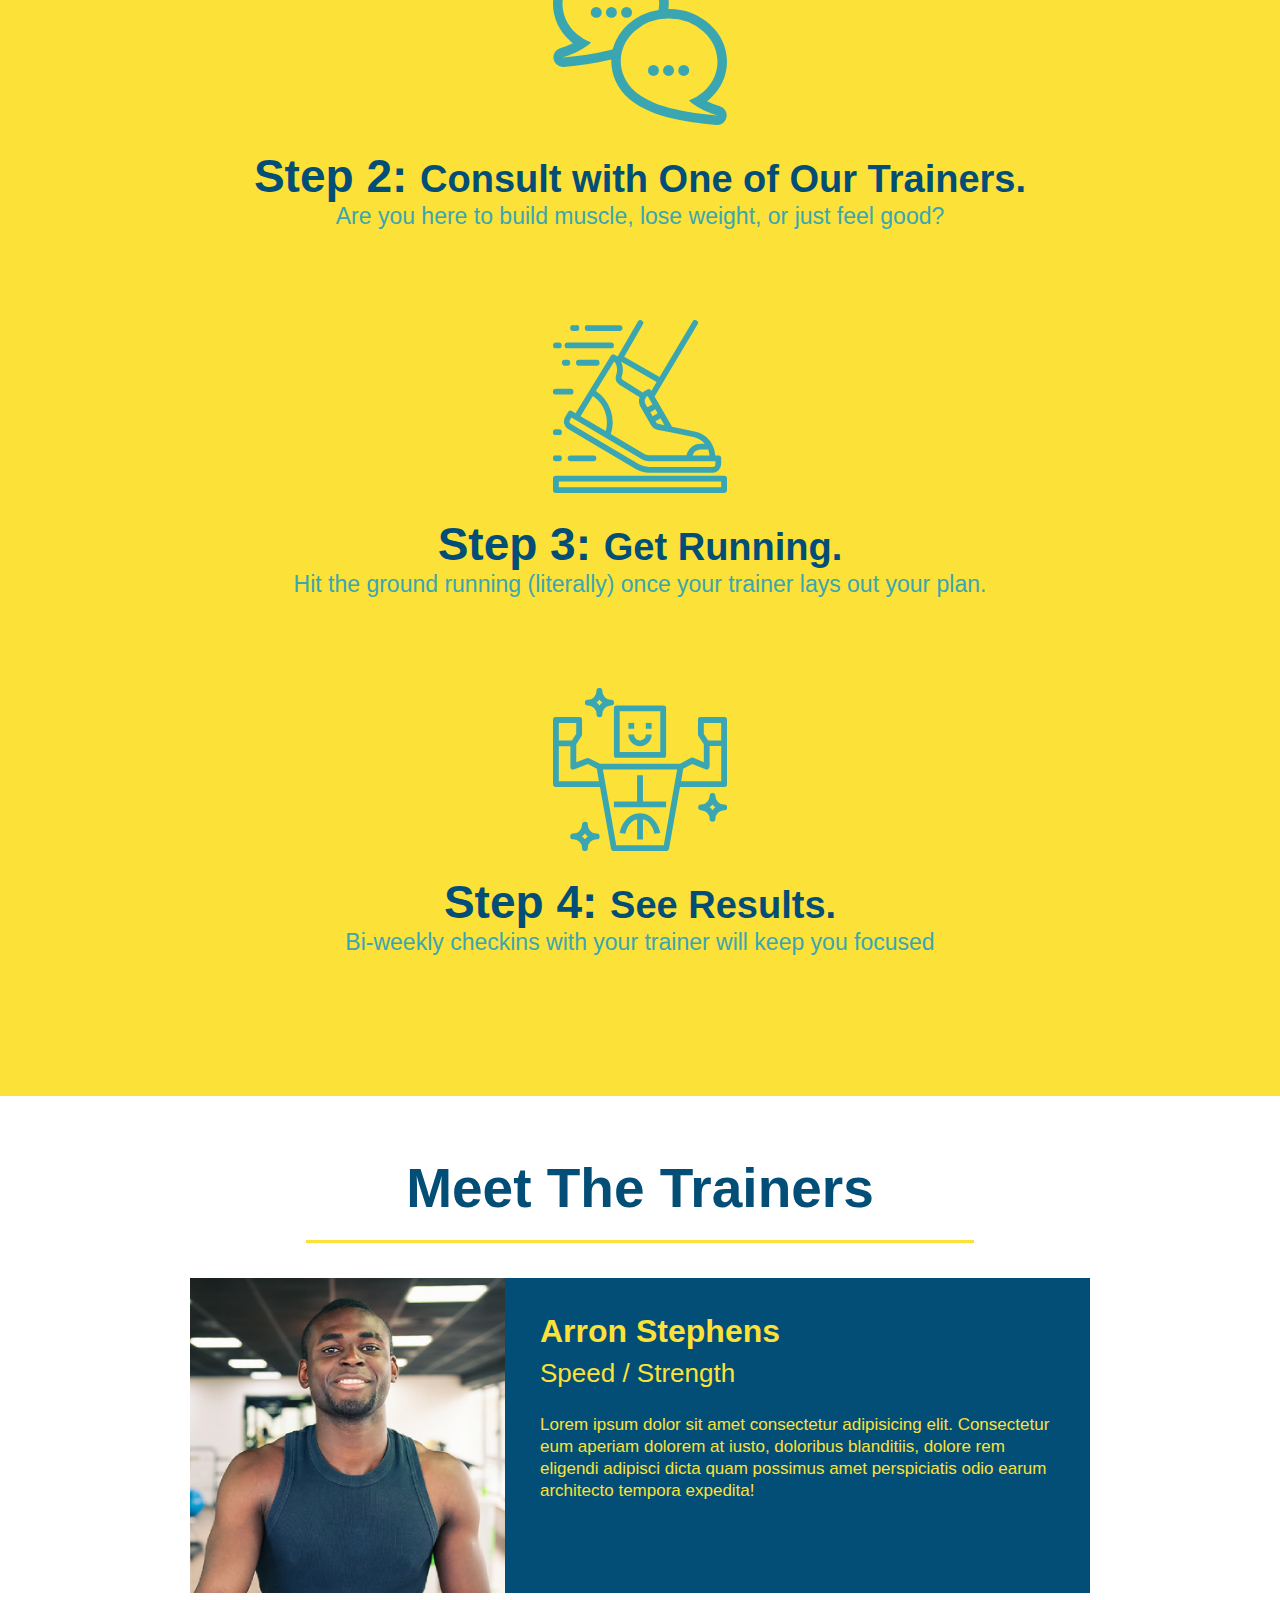
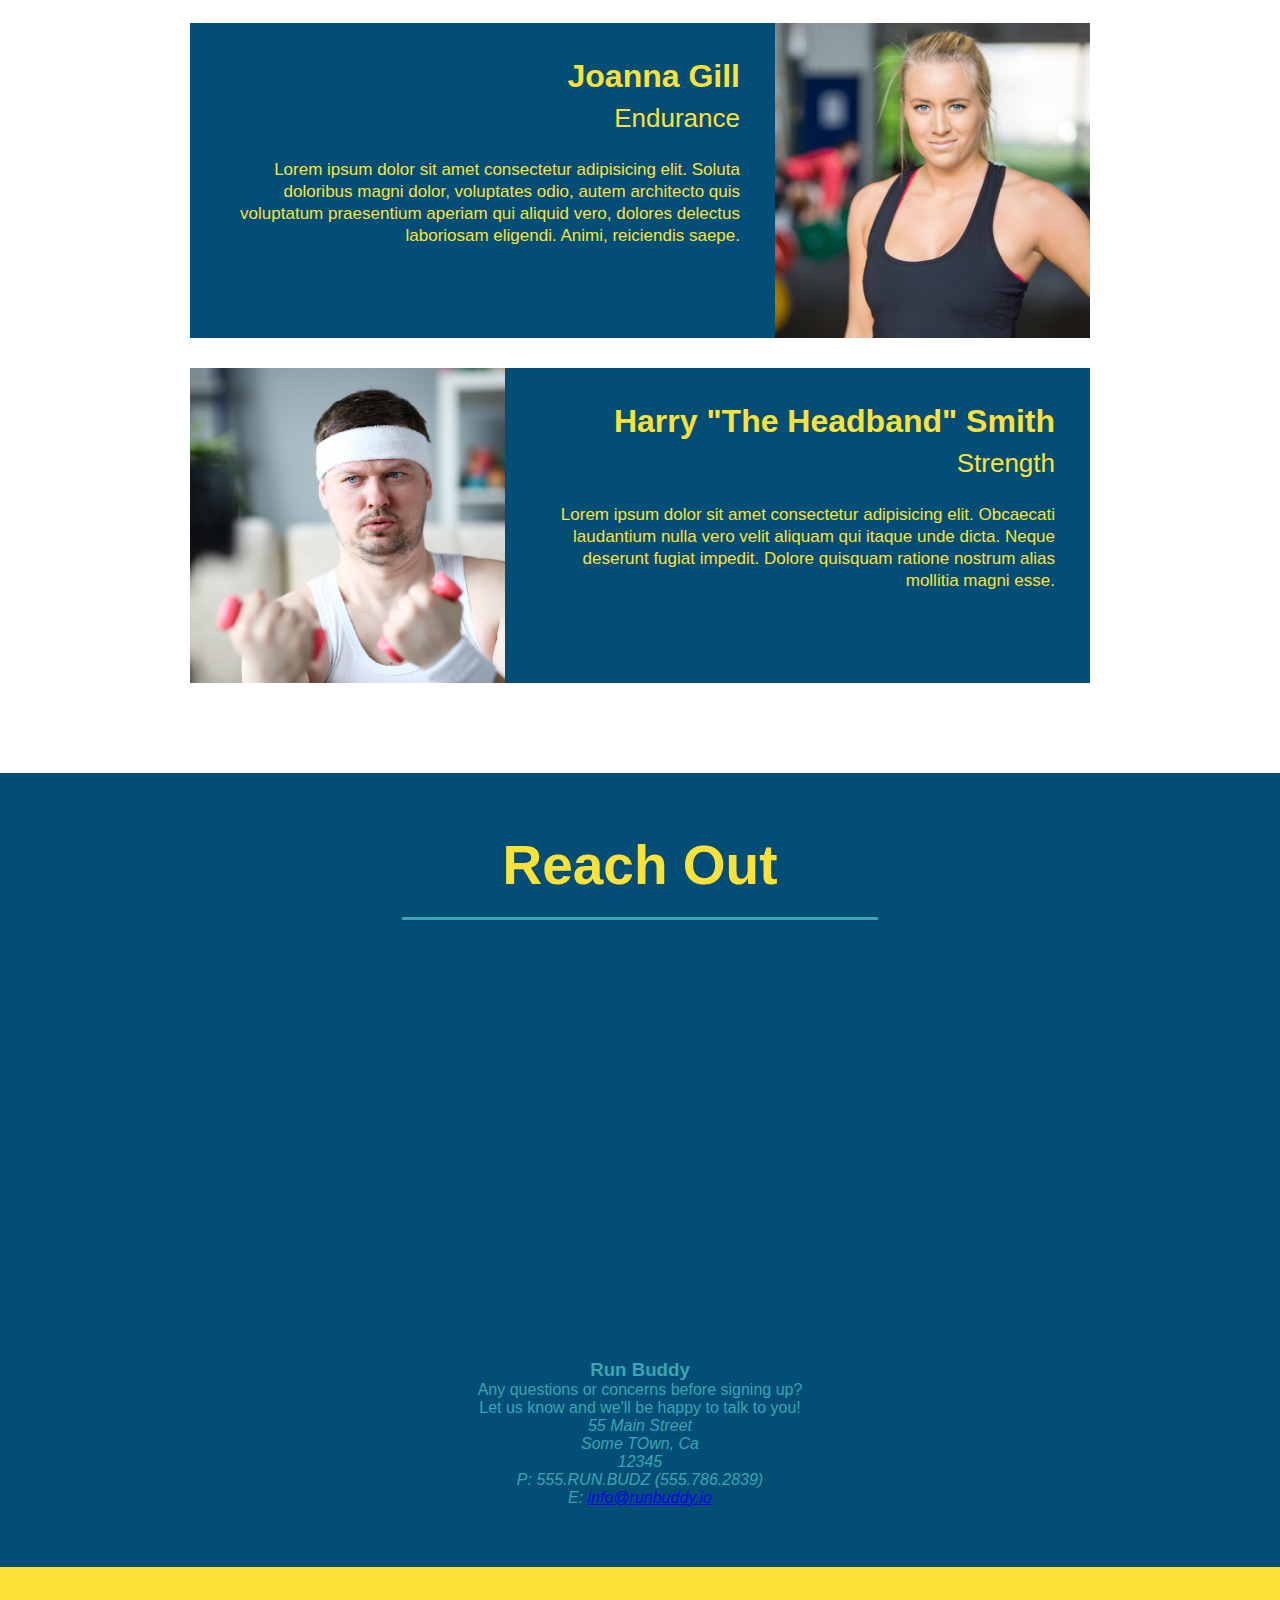
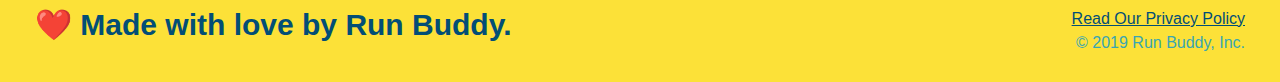
==== commit 3062d1bb: "style contact info" ====
--- a/index.html
+++ b/index.html
@@ -147,8 +147,34 @@
   </section>
 
   <!-- "reach out" section -->
-  <section id="reach-out">
-    <h2>Reach Out</h2>
+  <section id="reach-out" class="contact">
+    <h2 class="section-title secondary-border">Reach Out</h2>
+    <div class="contact-info">
+      <iframe
+        src="https://www.google.com/maps/embed?pb=!1m18!1m12!1m3!1d3147.1079747227936!2d-120.42364418397035!3d37.92790791110593!2m3!1f0!2f0!3f0!3m2!1i1024!2i768!4f13.1!3m3!1m2!1s0x8090c49129b6ac57%3A0xb56c7eb95a2cd8bd!2sMain%20St%2C%20California%2095327!5e0!3m2!1sen!2sus!4v1616426329495!5m2!1sen!2sus"
+        width="600"
+        height="450"
+        style="border:0;"
+        allowfullscreen=""
+        loading="lazy">
+      </iframe>
+    </div>
+    
+    <div>
+      <h3>Run Buddy</h3>
+      <p>
+        Any questions or concerns before signing up?
+        <br />
+        Let us know and we'll be happy to talk to you!
+      </p>
+      <address>
+        55 Main Street <br/>
+        Some TOwn, Ca <br/>
+        12345<br />
+        P: 555.RUN.BUDZ (555.786.2839)<br/>
+        E: <a href="mailto:info@runbuddy.io">info@runbuddy.io</a>
+      </address>
+    </div>
   </section>
 
   <!-- footer -->
--- a/assets/css/style.css
+++ b/assets/css/style.css
@@ -72,11 +72,11 @@
 
 .section-title {
   font-size: 55px;
-  color: #024e76;
+  display: inline-block;
+  padding: 0 100px 20px 100px;
+  border-bottom: 3px solid;
   margin-bottom: 35px;
-  padding: 0 100px 20px 100px;
-  display: inline-block;
-  border-bottom: 3px solid;
+  color: #024e76;
 }
 
 .primary-border {
@@ -178,6 +178,8 @@
   font-size: 38px;
 }
 
+/* TRAINER SECTION */
+
 .trainers {
   text-align: center;
 }
@@ -223,4 +225,28 @@
 .trainer-bio p {
   font-size: 17px;
   line-height: 1.3;
+}
+
+/* REACH OUT STYLES SECTION*/
+.contact {
+  text-align: center;
+  background: #024e76;
+}
+
+.contact h2 {
+  color: #fce138;
+}
+
+.contact-info iframe {
+  width: 400px;
+  height: 400px;
+}
+
+.contact-info div {
+  width: 410px;
+  display: inline-block;
+  vertical-align: top;
+  text-align: left;
+  margin: 30px 0 0 60px;
+  color: white;
 }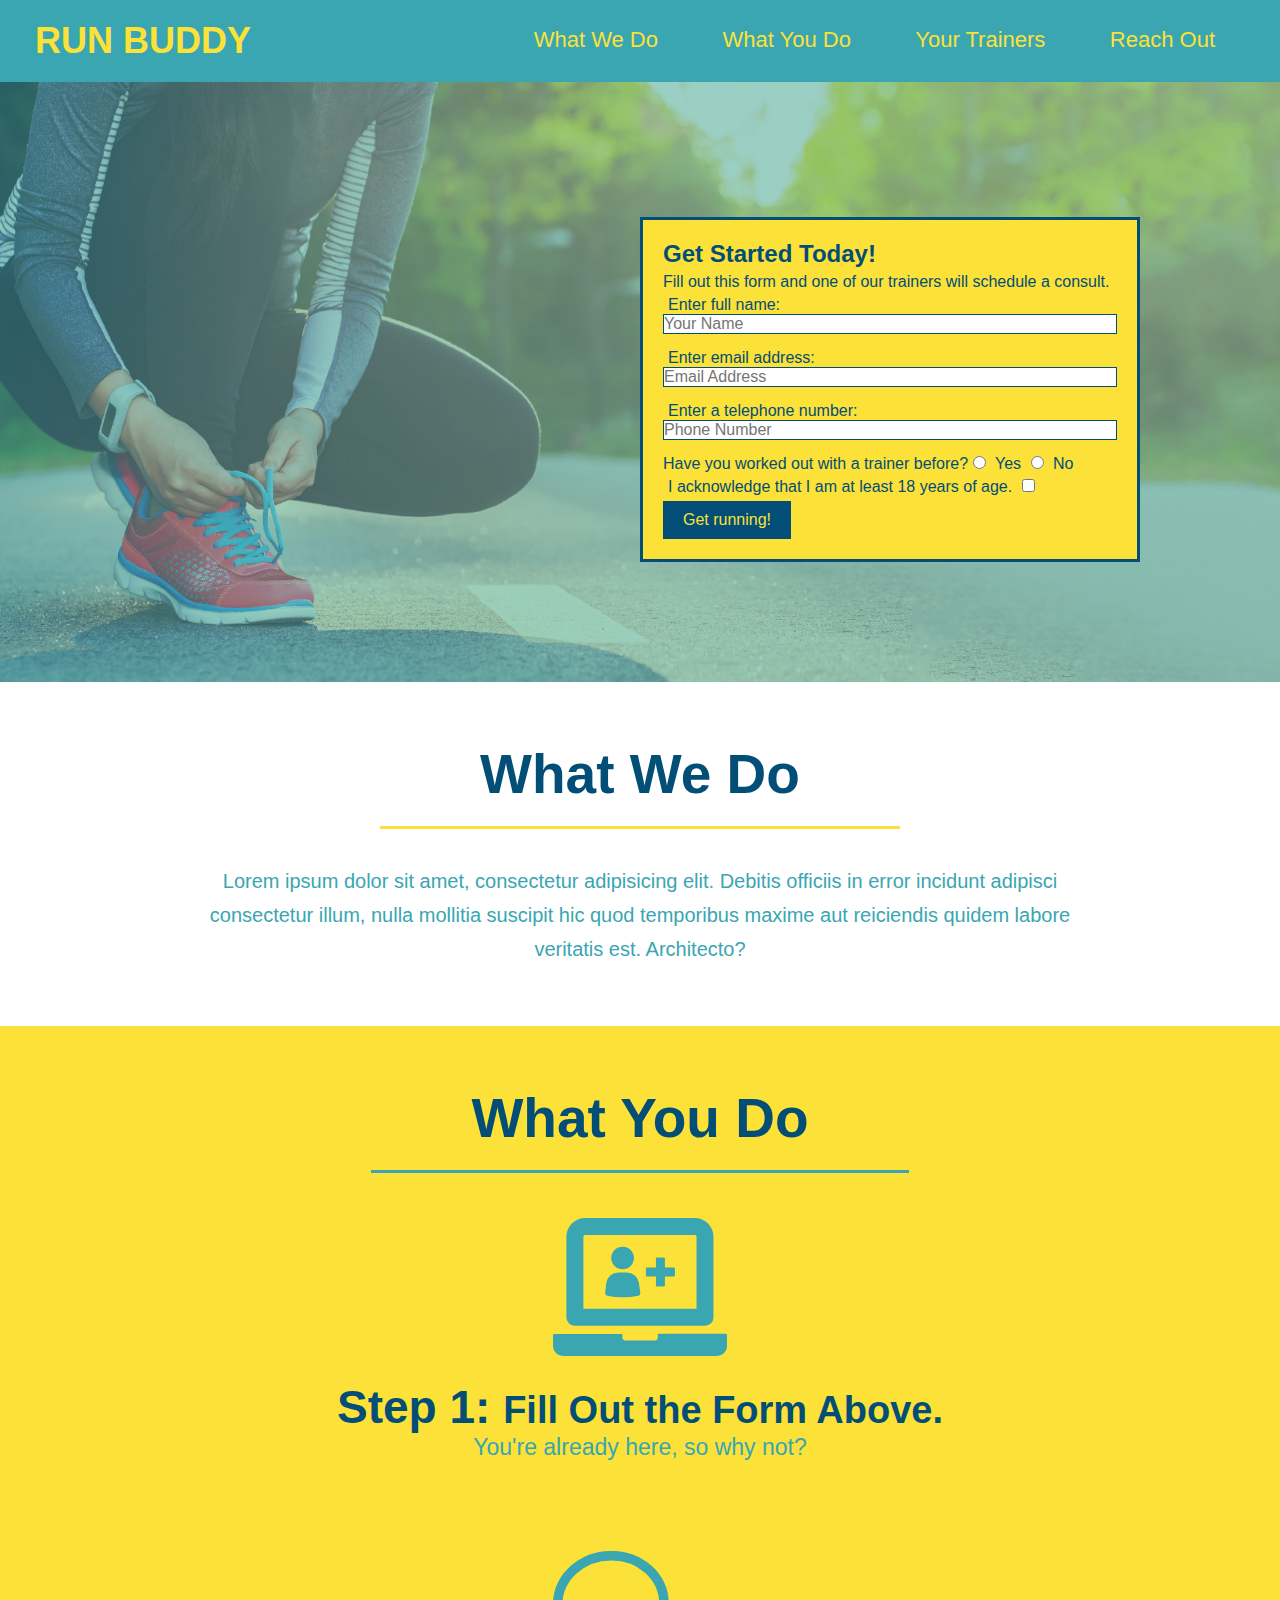
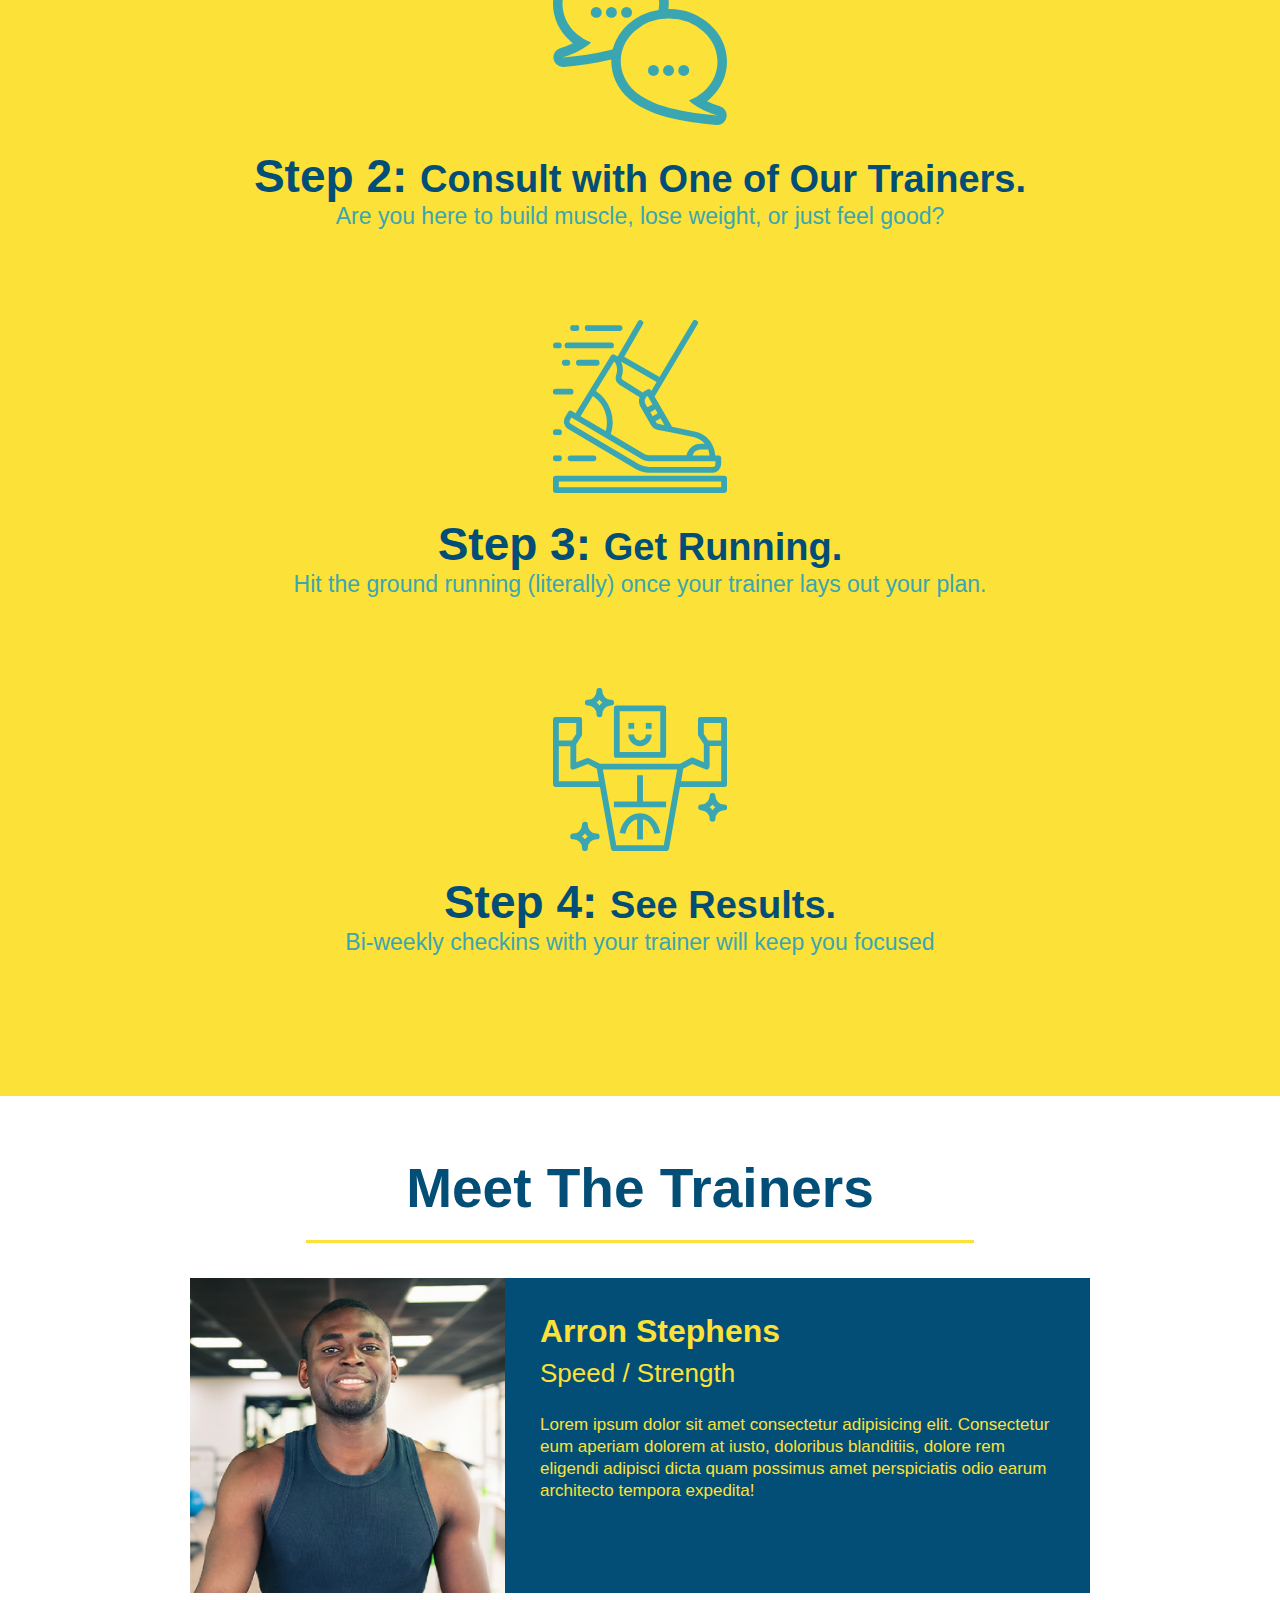
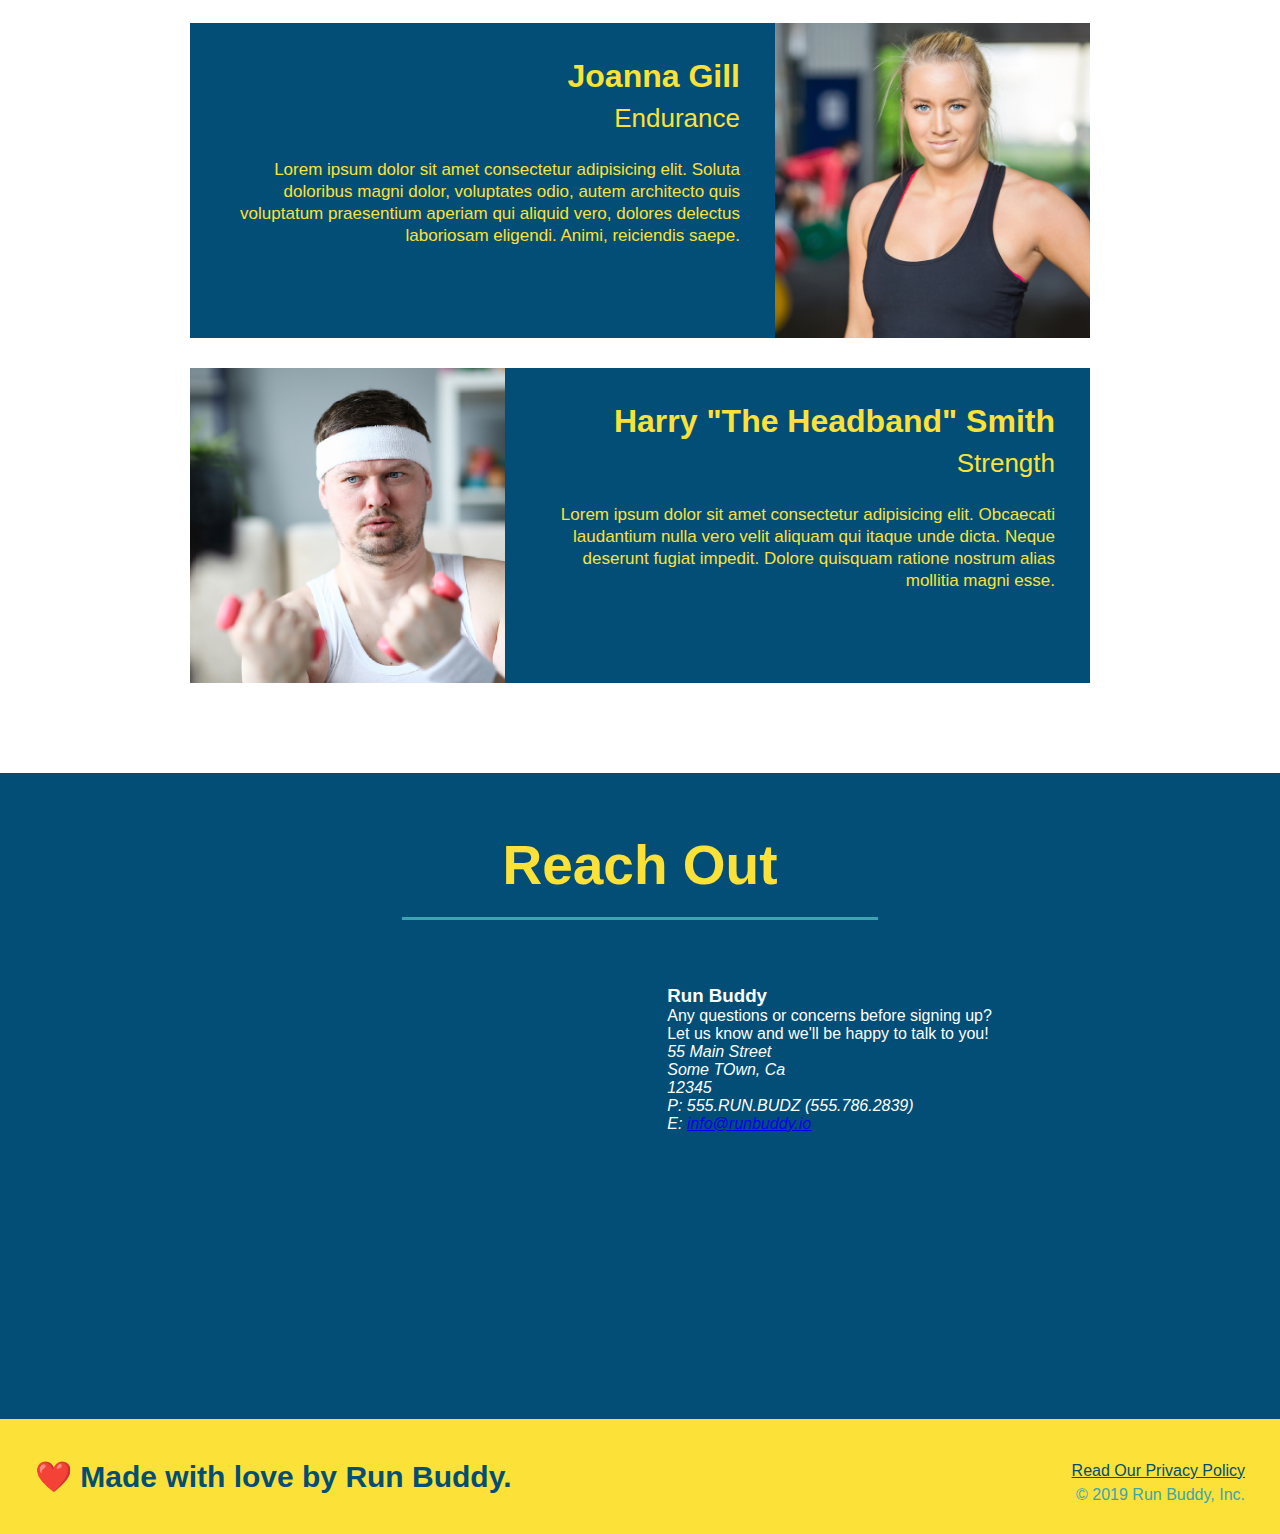
==== commit 1036c38e: "renamed links" ====
--- a/index.html
+++ b/index.html
@@ -110,6 +110,7 @@
   <!-- "meet the trainers" section -->
   <section id="your-trainers" class="trainers">
     <h2 class="section-title primary-border">Meet The Trainers</h2>
+    
     <article class="trainer">
       <img src="./assets/images/trainer-1.jpg" alt="Arron Stephens in his workout clothes, ready to pump iron" />
       <div class="trainer-bio text-left">
@@ -152,28 +153,25 @@
     <div class="contact-info">
       <iframe
         src="https://www.google.com/maps/embed?pb=!1m18!1m12!1m3!1d3147.1079747227936!2d-120.42364418397035!3d37.92790791110593!2m3!1f0!2f0!3f0!3m2!1i1024!2i768!4f13.1!3m3!1m2!1s0x8090c49129b6ac57%3A0xb56c7eb95a2cd8bd!2sMain%20St%2C%20California%2095327!5e0!3m2!1sen!2sus!4v1616426329495!5m2!1sen!2sus"
-        width="600"
-        height="450"
         style="border:0;"
         allowfullscreen=""
         loading="lazy">
       </iframe>
-    </div>
-    
-    <div>
-      <h3>Run Buddy</h3>
-      <p>
-        Any questions or concerns before signing up?
-        <br />
-        Let us know and we'll be happy to talk to you!
-      </p>
-      <address>
-        55 Main Street <br/>
-        Some TOwn, Ca <br/>
-        12345<br />
-        P: 555.RUN.BUDZ (555.786.2839)<br/>
-        E: <a href="mailto:info@runbuddy.io">info@runbuddy.io</a>
-      </address>
+      <div>
+        <h3>Run Buddy</h3>
+        <p>
+          Any questions or concerns before signing up?
+          <br />
+         Let us know and we'll be happy to talk to you!
+        </p>
+        <address>
+          55 Main Street <br/>
+          Some TOwn, Ca <br/>
+          12345<br />
+          P: 555.RUN.BUDZ (555.786.2839)<br/>
+          E: <a href="mailto:info@runbuddy.io">info@runbuddy.io</a>
+        </address>
+      </div>
     </div>
   </section>
 
@@ -181,7 +179,7 @@
   <footer>
     <h2>❤️ Made with love by Run Buddy.</h2>
     <div>
-      <a href="#">Read Our Privacy Policy</a><br />
+      <a href="./privacy-policy.html">Read Our Privacy Policy</a><br />
       &copy; 2019 Run Buddy, Inc.
     </div>
   </footer>
